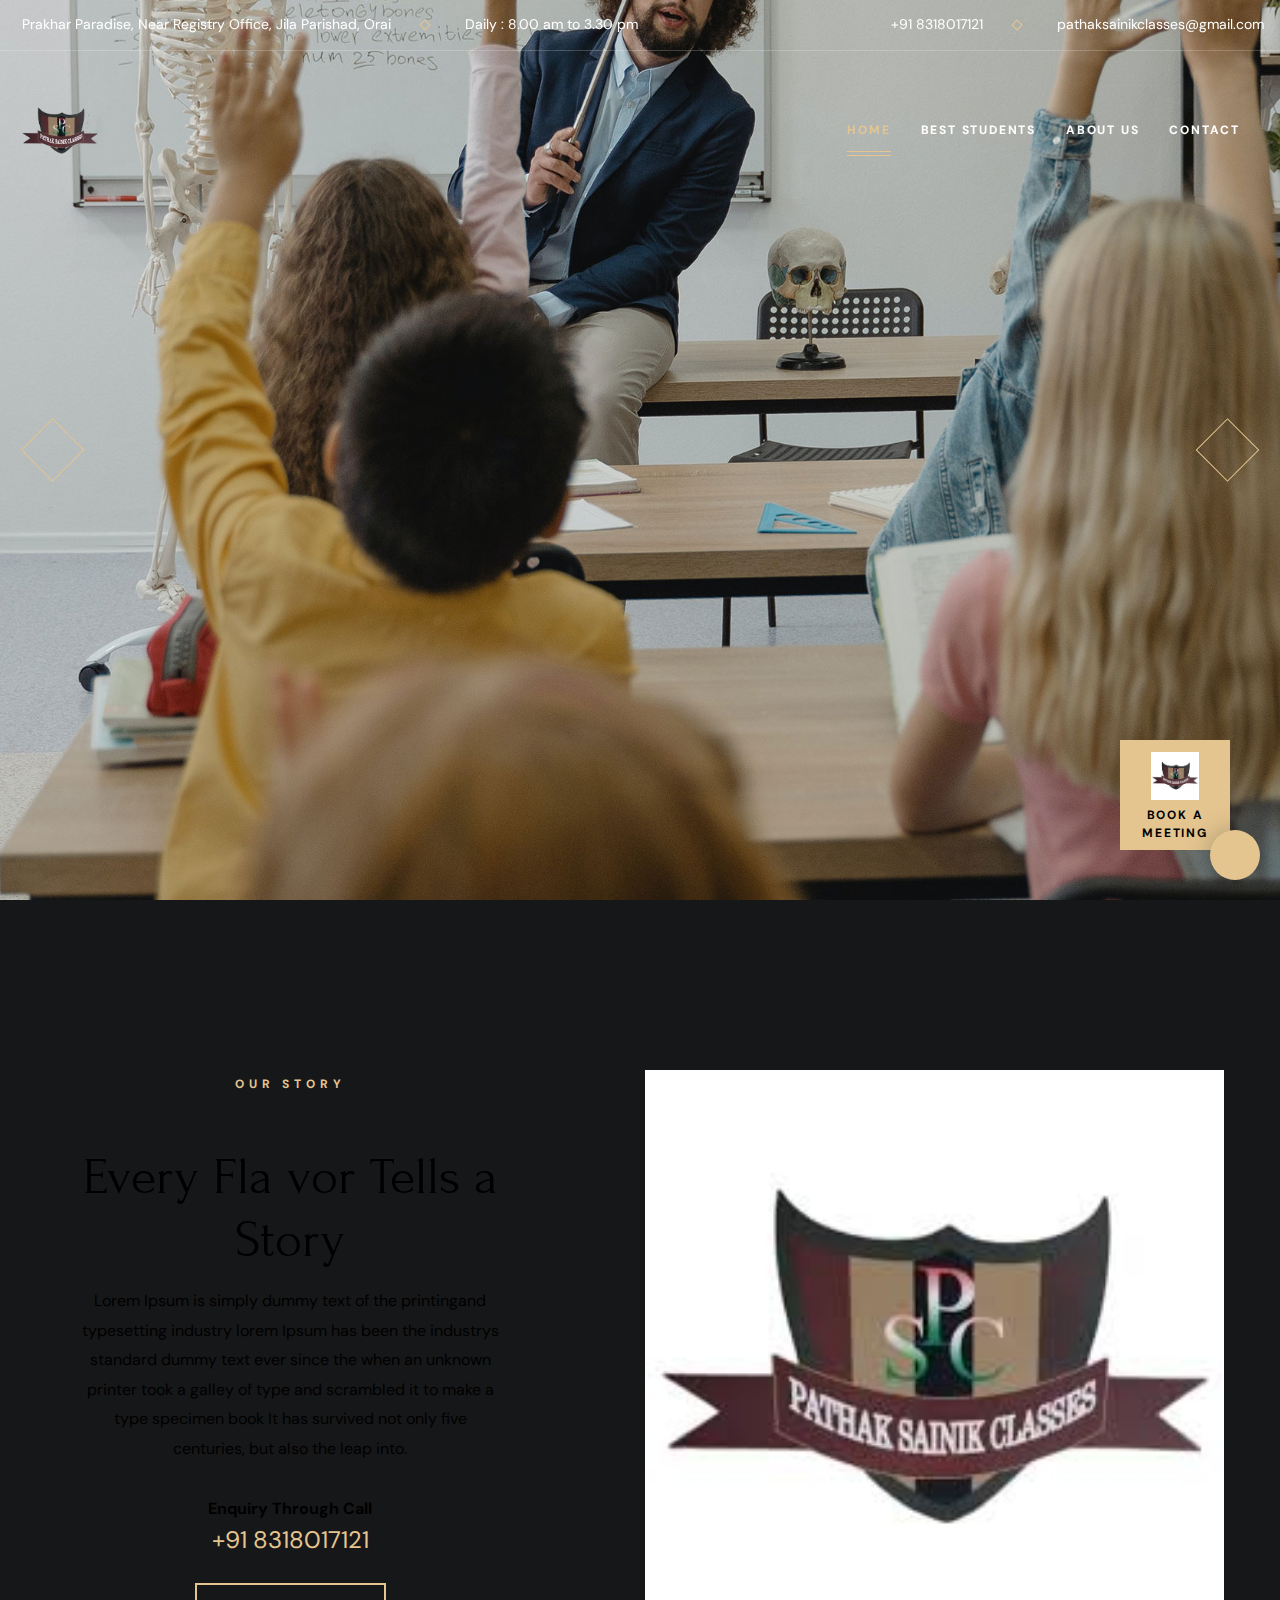
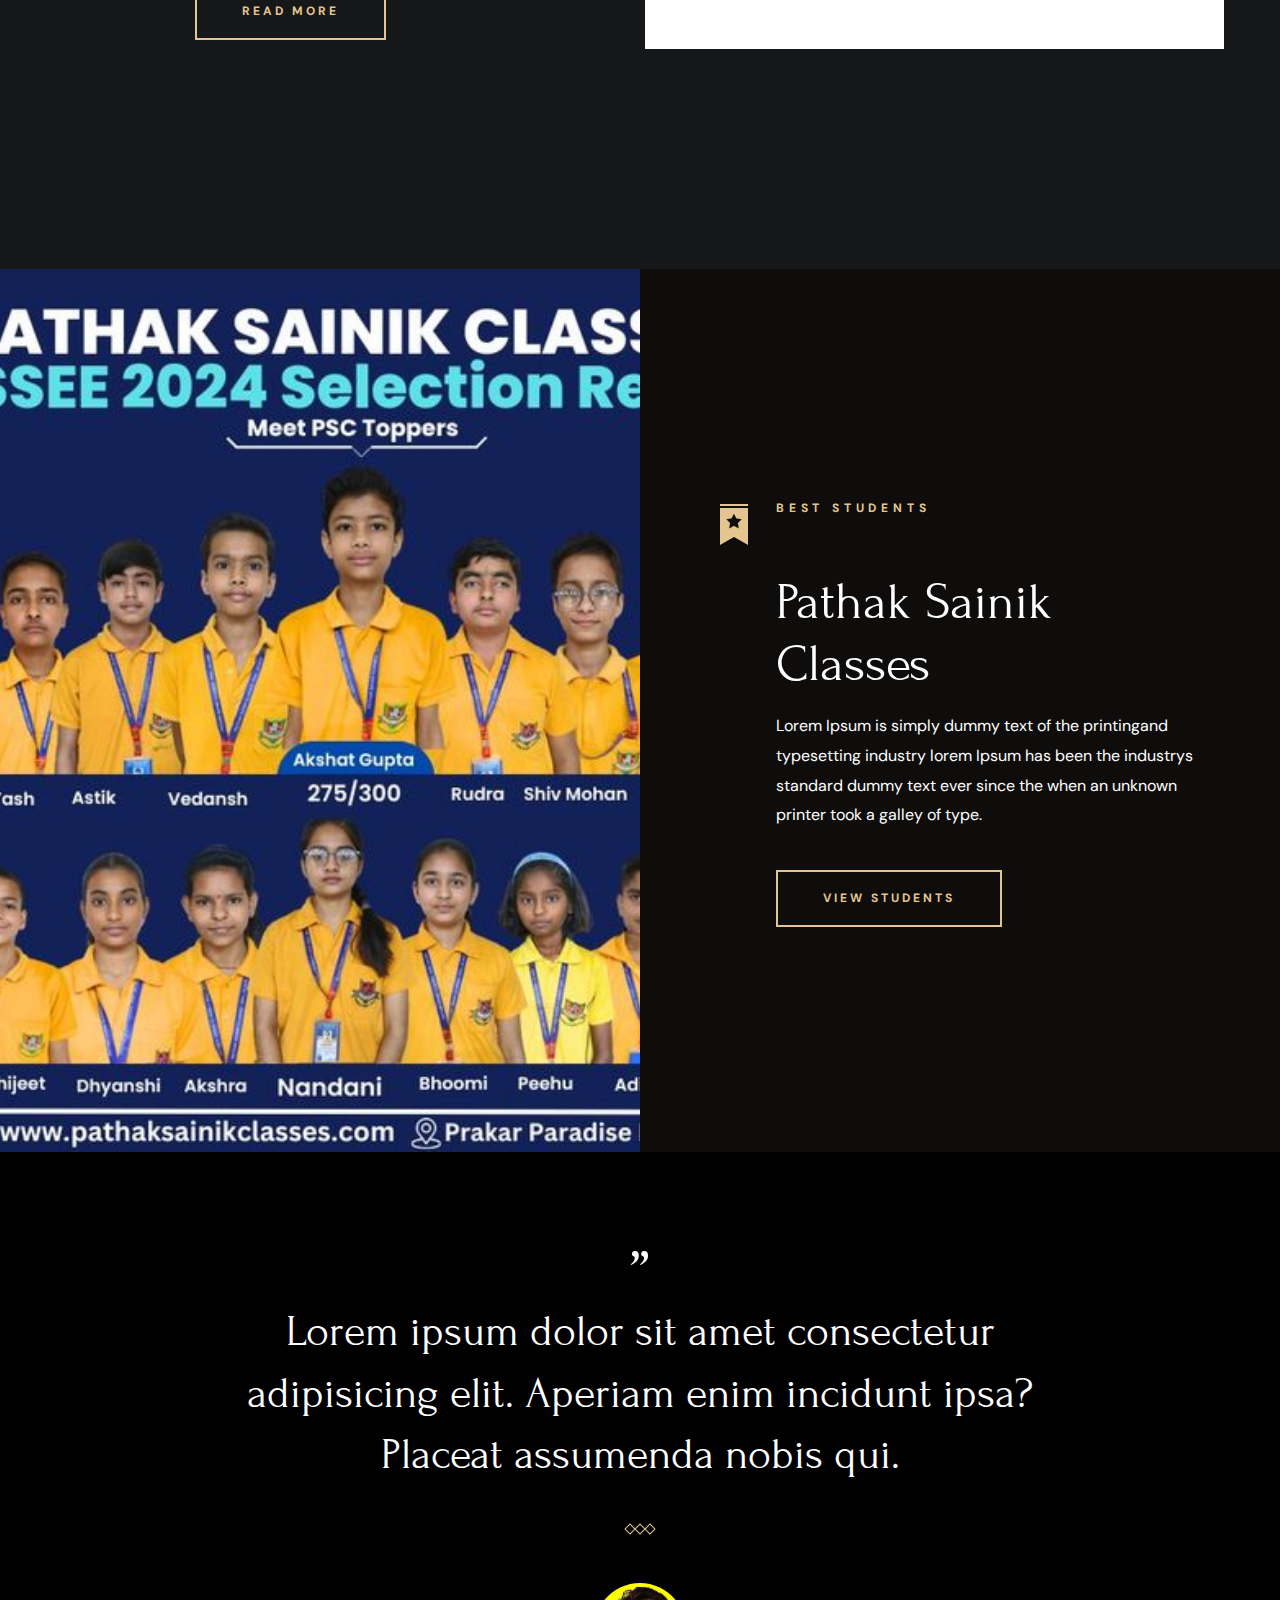
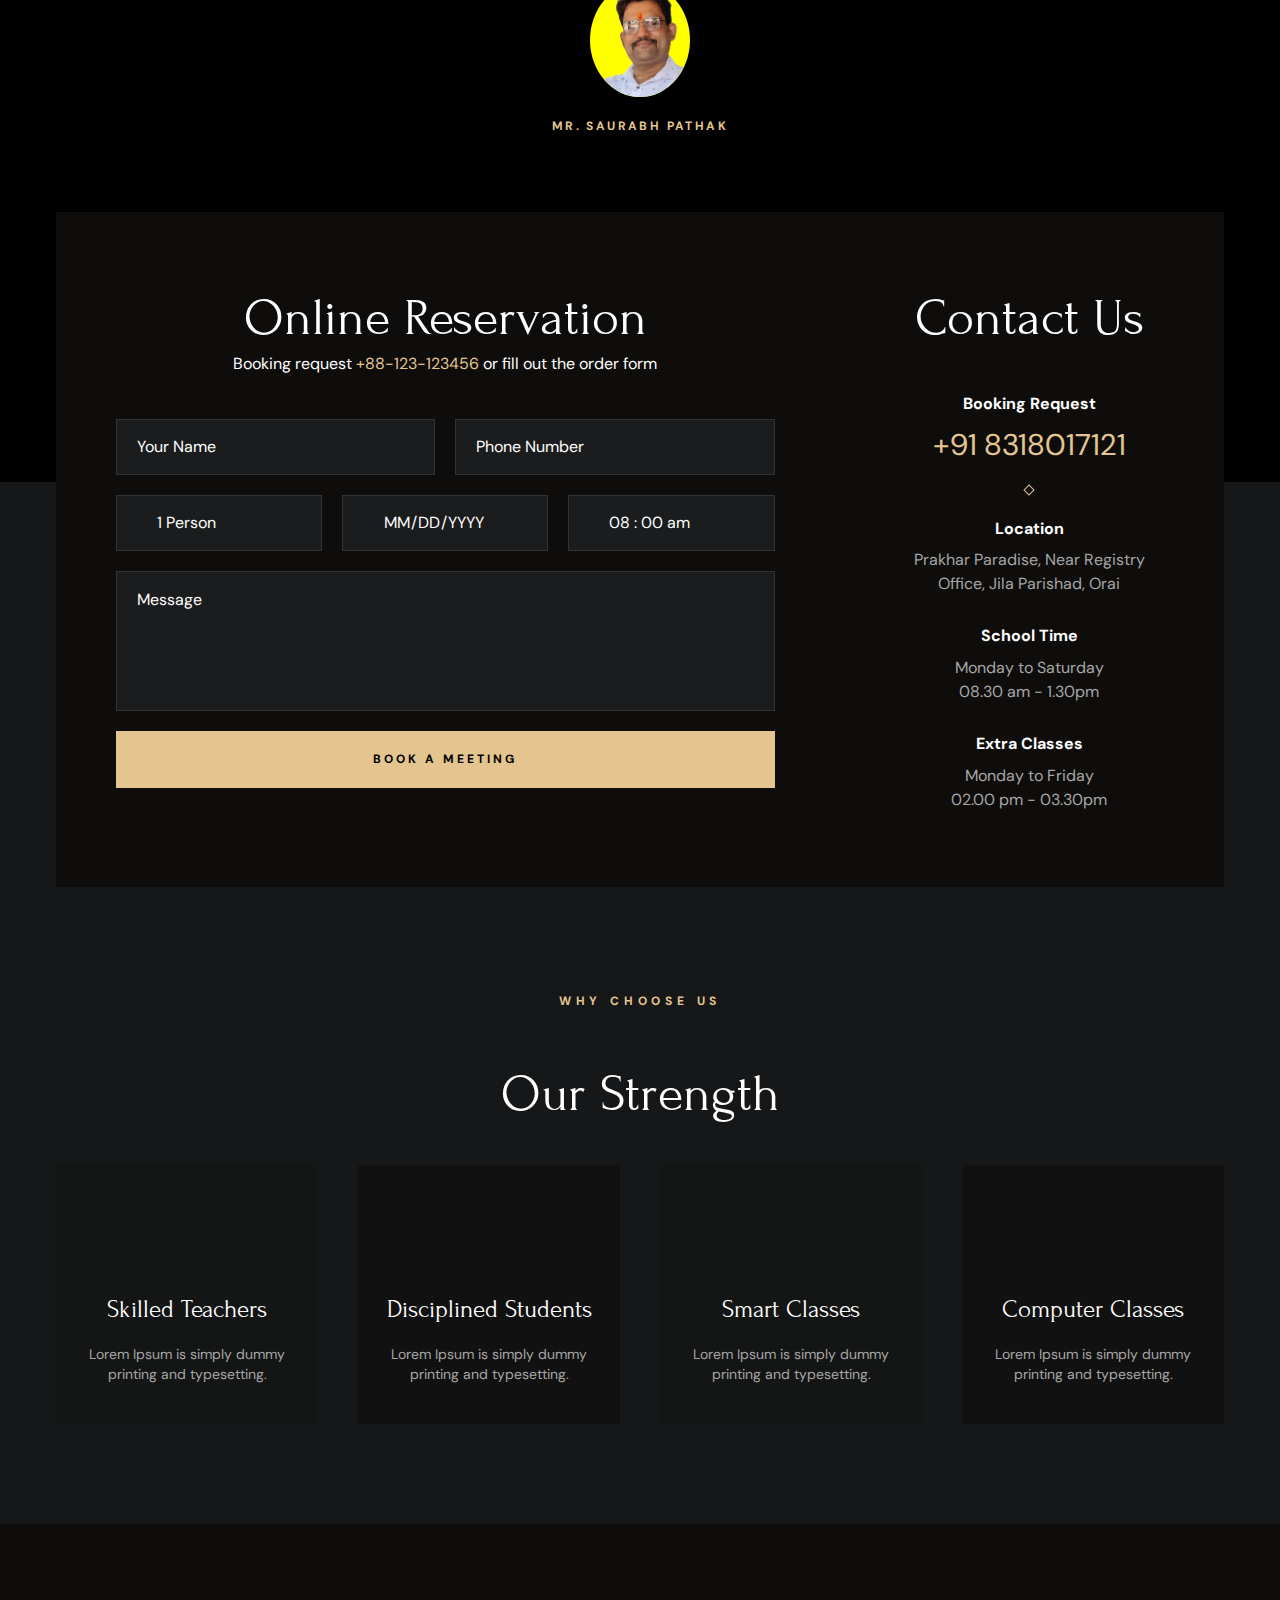
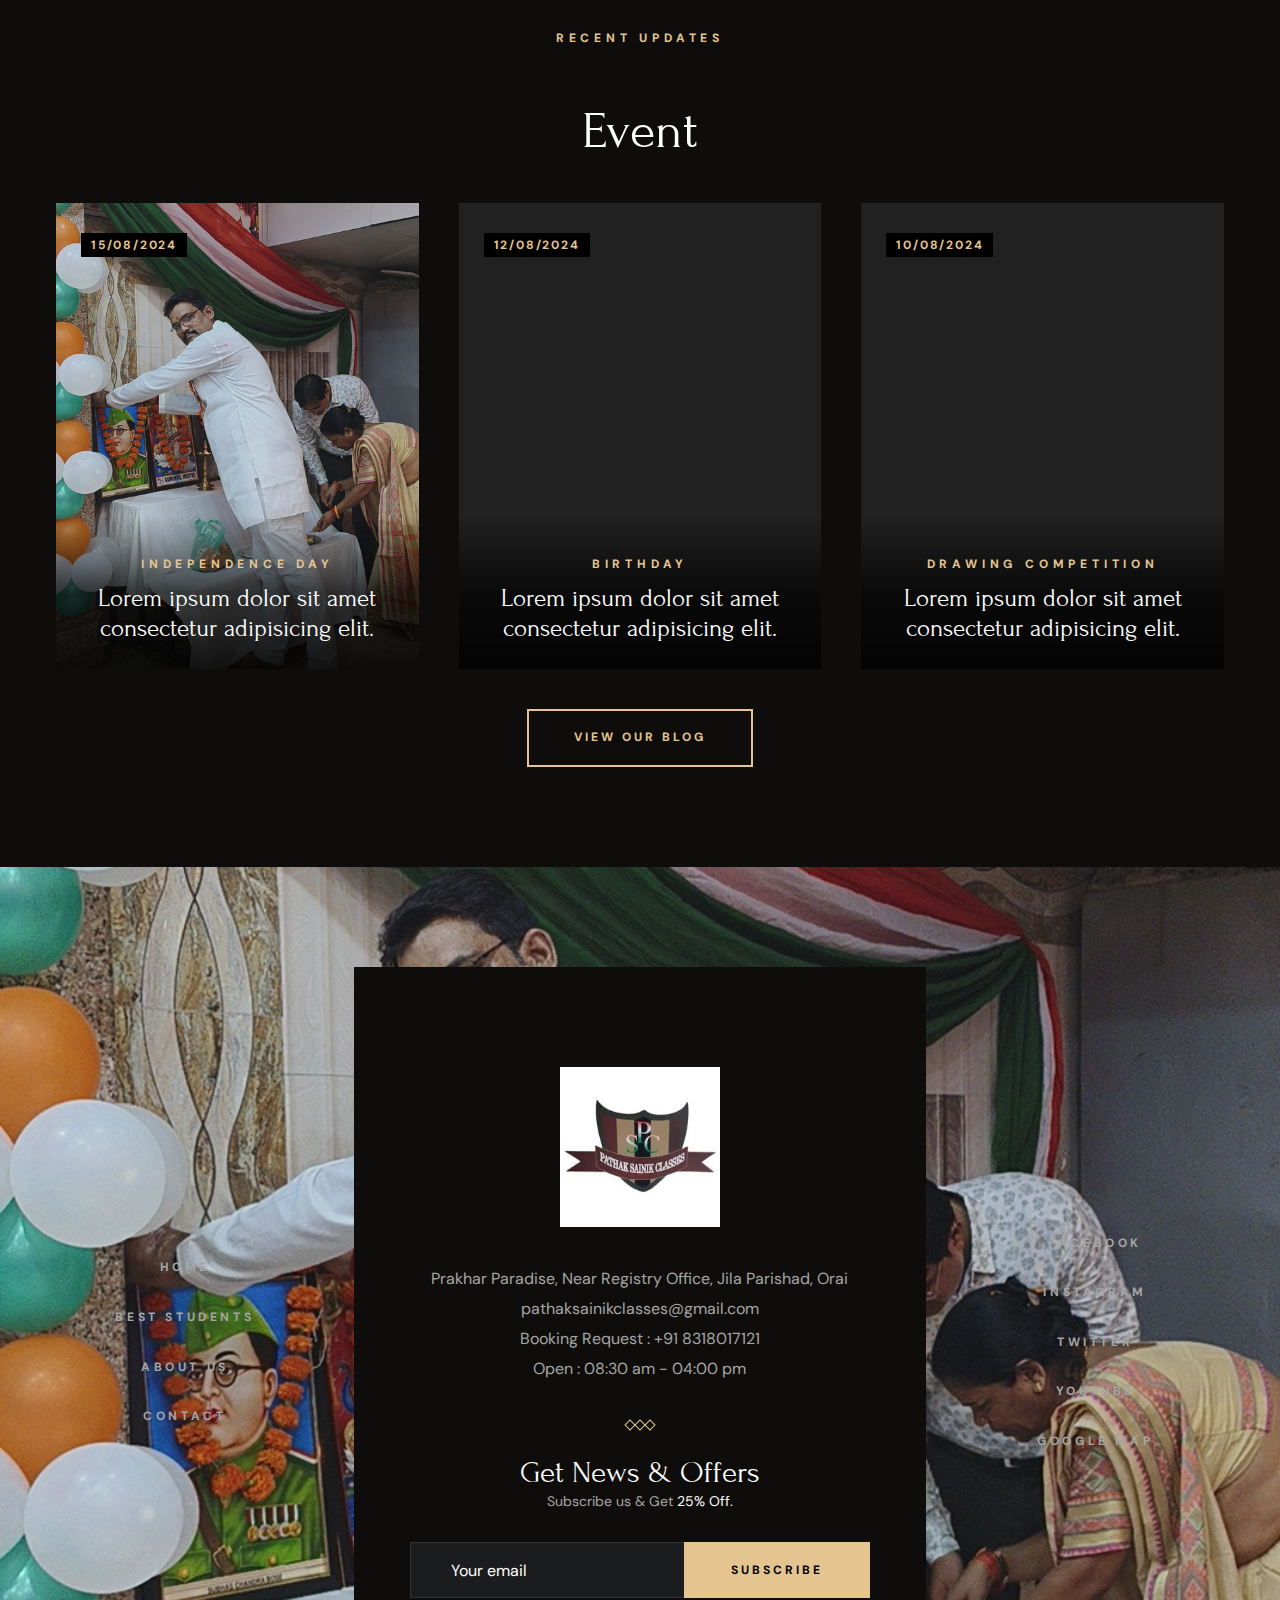
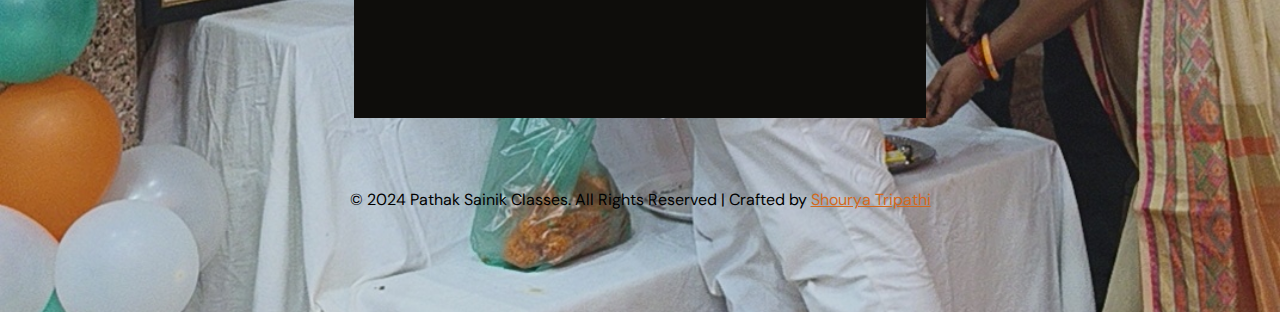
==== index.html @ ebd6d3e3 "change" ====
<!DOCTYPE html>
<html lang="en">

<head>
  <meta charset="UTF-8">
  <meta http-equiv="X-UA-Compatible" content="IE=edge">
  <meta name="viewport" content="width=device-width, initial-scale=1.0">

  <!-- 
    - primary meta tags
  -->
  <title>Pathak Sainik Classes</title>
  <meta name="title" content="Pathak Sinik Classes">
  <meta name="description" content="This is the school website made by Shourya Tripathi">

  <!-- 
    - favicon
  -->
  <link rel="shortcut icon" href="/assets/images/logo.png" type="image/png">

  <!-- 
    - google font link
  -->
  <link rel="preconnect" href="https://fonts.googleapis.com">
  <link rel="preconnect" href="https://fonts.gstatic.com" crossorigin>
  <link href="https://fonts.googleapis.com/css2?family=DM+Sans:wght@400;700&family=Forum&display=swap" rel="stylesheet">

  <!-- 
    - custom css link
  -->
  <link rel="stylesheet" href="style.css">

  <!-- 
    - preload images
  -->
  <link rel="preload" as="image" href="./assets/images/hero-slider-1.jpg">
  <link rel="preload" as="image" href="./assets/images/hero-slider-2.jpg">
  <link rel="preload" as="image" href="./assets/images/hero-slider-3.jpg">

</head>

<body id="top">

  <!-- 
    - #PRELOADER
  -->

  <div class="preload" data-preaload>
    <p class="text"></p>
  </div>





  <!-- 
    - #TOP BAR
  -->

  <div class="topbar">
    <div class="container">

      <address class="topbar-item">
        <div class="icon">
          <ion-icon name="location-outline" aria-hidden="true"></ion-icon>
        </div>

        <span class="span">
          Prakhar Paradise, Near Registry Office, Jila Parishad, Orai
        </span>
      </address>

      <div class="separator"></div>

      <div class="topbar-item item-2">
        <div class="icon">
          <ion-icon name="time-outline" aria-hidden="true"></ion-icon>
        </div>

        <span class="span">Daily : 8.00 am to 3.30 pm</span>
      </div>

      <a href="tel:+11234567890" class="topbar-item link">
        <div class="icon">
          <ion-icon name="call-outline" aria-hidden="true"></ion-icon>
        </div>

        <span class="span">+91 8318017121</span>
      </a>

      <div class="separator"></div>

      <a href="mailto:pathaksainikclasses@gmail.com" class="topbar-item link">
        <div class="icon">
          <ion-icon name="mail-outline" aria-hidden="true"></ion-icon>
        </div>

        <span class="span">pathaksainikclasses@gmail.com</span>
      </a>

    </div>
  </div>





  <!-- 
    - #HEADER
  -->

  <header class="header" data-header>
    <div class="container">

      <a href="#" class="logo">
        <img src="/assets/images/logo.png" width="80" height="70">
      </a>

      <nav class="navbar" data-navbar>

        <button class="close-btn" aria-label="close menu" data-nav-toggler>
          <ion-icon name="close-outline" aria-hidden="true"></ion-icon>
        </button>

        <a href="#" class="logo">
          <img src="./assets/images/logo.svg" width="160" height="50" alt="Grilli - Home">
        </a>

        <ul class="navbar-list">

          <li class="navbar-item">
            <a href="#home" class="navbar-link hover-underline active">
              <div class="separator"></div>

              <span class="span">Home</span>
            </a>
          </li>

          <li class="navbar-item">
            <a href="#menu" class="navbar-link hover-underline">
              <div class="separator"></div>

              <span class="span">Best Students</span>
            </a>
          </li>

          <li class="navbar-item">
            <a href="#about" class="navbar-link hover-underline">
              <div class="separator"></div>

              <span class="span">About Us</span>
            </a>
          </li>



          <li class="navbar-item">
            <a href="#" class="navbar-link hover-underline">
              <div class="separator"></div>

              <span class="span">Contact</span>
            </a>
          </li>

        </ul>

        <div class="text-center">
          <p class="headline-1 navbar-title">Visit Us</p>

          <address class="body-4">
            Prakhar Paradise, Near Registry Office, Jila Parishad, Orai
          </address>

          <p class="body-4 navbar-text">Open: 8.30 am - 3.30pm</p>

          <a href="mailto:booking@grilli.com" class="body-4 sidebar-link">pathaksainikclasses@gmail.com</a>

          <div class="separator"></div>

          <p class="contact-label">Booking Request</p>

          <a href="tel:+88123123456" class="body-1 contact-number hover-underline">
            +91 8318017121
          </a>
        </div>

      </nav>
      <button class="nav-open-btn" aria-label="open menu" data-nav-toggler>
        <span class="line line-1"></span>
        <span class="line line-2"></span>
        <span class="line line-3"></span>
      </button>

      <div class="overlay" data-nav-toggler data-overlay></div>

    </div>
  </header>





  <main>
    <article>

      <!-- 
        - #HERO
      -->

      <section class="hero text-center" aria-label="home" id="home">

        <ul class="hero-slider" data-hero-slider>

          <li class="slider-item active" data-hero-slider-item>

            <div class="slider-bg">
              <img src="./assets/images/hero-slider-1.jpg" width="1880" height="950" alt="" class="img-cover">
            </div>

            <p class="label-2 section-subtitle slider-reveal"></p>

            <h1 class="display-1 hero-title slider-reveal">
              For the love of <br>
              Students
            </h1>

            <p class="body-2 hero-text slider-reveal">

            </p>

            <a href="#" class="btn btn-primary slider-reveal">
              <span class="text text-1">View Our Students</span>

              <span class="text text-2" aria-hidden="true">View Our Students</span>
            </a>

          </li>

          <li class="slider-item" data-hero-slider-item>

            <div class="slider-bg">
              <img src="./assets/images/hero-slider-2.jpg" width="1880" height="950" alt="" class="img-cover">
            </div>

            <p class="label-2 section-subtitle slider-reveal"></p>

            <h1 class="display-1 hero-title slider-reveal">
              Flavors Inspired by <br>
              the Seasons
            </h1>

            <p class="body-2 hero-text slider-reveal">
              Lorem ipsum dolor sit amet consectetur, adipisicing elit. 
            </p>

            <a href="#" class="btn btn-primary slider-reveal">
              <span class="text text-1">View Our Students</span>

              <span class="text text-2" aria-hidden="true">View Our Students</span>
            </a>

          </li>

          <li class="slider-item" data-hero-slider-item>

            <div class="slider-bg">
              <img src="./assets/images/hero-slider-3.png" width="1880" height="950" alt="" class="img-cover">
            </div>

            <p class="label-2 section-subtitle slider-reveal"></p>

            <h1 class="display-1 hero-title slider-reveal">
              Where every flavor <br>
              tells a story
            </h1>

            <p class="body-2 hero-text slider-reveal">
              Lorem ipsum dolor sit amet consectetur, adipisicing elit. 
            </p>

            <a href="#" class="btn btn-primary slider-reveal">
              <span class="text text-1">View Our Students</span>

              <span class="text text-2" aria-hidden="true">View Our Students</span>
            </a>

          </li>

        </ul>

        <button class="slider-btn prev" aria-label="slide to previous" data-prev-btn>
          <ion-icon name="chevron-back"></ion-icon>
        </button>

        <button class="slider-btn next" aria-label="slide to next" data-next-btn>
          <ion-icon name="chevron-forward"></ion-icon>
        </button>

        <a href="#booking" class="hero-btn has-after">
          <img src="./assets/images/logo.jpeg" width="48" height="48" alt="booking icon">

          <span class="label-2 text-center span">Book A Meeting</span>
        </a>

      </section>





      <!-- 
        - #ABOUT
      -->

      <section class="section about text-center" aria-labelledby="about-label" id="about">
        <div class="container">

          <div class="about-content">

            <p class="label-2 section-subtitle" id="about-label">Our Story</p>

            <h2 class="headline-1 section-title" style="color: black;">Every Fla vor Tells a Story</h2>

            <p class="section-text" style="color: black;">
              Lorem Ipsum is simply dummy text of the printingand typesetting industry lorem Ipsum has been the
              industrys standard dummy text ever since the when an unknown printer took a galley of type and scrambled
              it to make a type specimen book It has survived not only five centuries, but also the leap into.
            </p>

            <div class="contact-label" style="color: black;">Enquiry Through Call</div>

            <a href="tel:+804001234567" class="body-1 contact-number hover-underline">+91 8318017121</a>

            <a href="#" class="btn btn-primary">
              <span class="text text-1">Read More</span>

              <span class="text text-2" aria-hidden="true">Read More</span>
            </a>

          </div>

          <figure class="about-banner">

            <img src="./assets/images/logo.jpeg" width="100" height="10" loading="lazy"
              class="w-100" data-parallax-item data-parallax-speed="1">



          </figure>

        </div>
      </section>





      <!-- 
        - #SPECIAL DISH
      -->

      <section class="special-dish text-center" aria-labelledby="dish-label">

        <div class="special-dish-banner">
          <img src="./assets/images/special-dish-baner.jpg" width="940" height="900" loading="lazy" 
            class="img-cover">
        </div>

        <div class="special-dish-content bg-black-10">
          <div class="container">

            <img src="./assets/images/badge-1.png" width="28" height="41" loading="lazy" class="abs-img">

            <p class="section-subtitle label-2">Best Students</p>

            <h2 class="headline-1 section-title">Pathak Sainik Classes</h2>

            <p class="section-text">
              Lorem Ipsum is simply dummy text of the printingand typesetting industry lorem Ipsum has been the
              industrys standard dummy text ever since the when an unknown printer took a galley of type.
            </p>


            <a href="#" class="btn btn-primary">
              <span class="text text-1">View  Students</span>

              <span class="text text-2" aria-hidden="true">View All Menu</span>
            </a>

          </div>
        </div>



      </section>










      <!-- 
        - #TESTIMONIALS
      -->

      <section class="section testi text-center has-bg-image"
        style="background-color: #000;">
        <div class="container">

          <div class="quote" style="color: #fff;">”</div>

          <p class="headline-2 testi-text" style="color: #fff;">
            Lorem ipsum dolor sit amet consectetur adipisicing elit. Aperiam enim incidunt ipsa? Placeat assumenda nobis qui.
          </p>

          <div class="wrapper">
            <div class="separator"></div>
            <div class="separator"></div>
            <div class="separator"></div>
          </div>

          <div class="profile">
            <img src="/assets/images/pathak-sir.png" width="100" height="100" loading="lazy"
              class="img" style="background-color: yellow;">

            <p class="label-2 profile-name">Mr. Saurabh Pathak</p>
          </div>

        </div>
      </section>





      <!-- 
        - #RESERVATION
      -->

      <section class="reservation">
        <div class="container" id="booking">

          <div class="form reservation-form bg-black-10">

            <form action="" class="form-left">

              <h2 class="headline-1 text-center">Online Reservation</h2>

              <p class="form-text text-center">
                Booking request <a href="tel:+88123123456" class="link">+88-123-123456</a>
                or fill out the order form
              </p>

              <div class="input-wrapper">
                <input type="text" name="name" placeholder="Your Name" autocomplete="off" class="input-field">

                <input type="tel" name="phone" placeholder="Phone Number" autocomplete="off" class="input-field">
              </div>

              <div class="input-wrapper">

                <div class="icon-wrapper">
                  <ion-icon name="person-outline" aria-hidden="true"></ion-icon>

                  <select name="person" class="input-field">
                    <option value="1-person">1 Person</option>
                    <option value="2-person">2 Person</option>
                    <option value="3-person">3 Person</option>
                    <option value="4-person">4 Person</option>
                    <option value="5-person">5 Person</option>
                    <option value="6-person">6 Person</option>
                    <option value="7-person">7 Person</option>
                    <option value="7-person">More</option>
                  </select>

                  <ion-icon name="chevron-down" aria-hidden="true"></ion-icon>
                </div>

                <div class="icon-wrapper">
                  <ion-icon name="calendar-clear-outline" aria-hidden="true"></ion-icon>

                  <input type="date" name="reservation-date" class="input-field">

                  <ion-icon name="chevron-down" aria-hidden="true"></ion-icon>
                </div>

                <div class="icon-wrapper">
                  <ion-icon name="time-outline" aria-hidden="true"></ion-icon>

                  <select name="person" class="input-field">
                    <option value="08:00am">08 : 00 am</option>
                    <option value="09:00am">09 : 00 am</option>
                    <option value="010:00am">10 : 00 am</option>
                    <option value="011:00am">11 : 00 am</option>
                    <option value="012:00am">12 : 00 am</option>
                    <option value="01:00pm">01 : 00 pm</option>
                    <option value="02:00pm">02 : 00 pm</option>
                    <option value="03:00pm">03 : 00 pm</option>
                    <option value="04:00pm">04 : 00 pm</option>
                    <option value="05:00pm">05 : 00 pm</option>
                    <option value="06:00pm">06 : 00 pm</option>
                    <option value="07:00pm">07 : 00 pm</option>
                    <option value="08:00pm">08 : 00 pm</option>
                    <option value="09:00pm">09 : 00 pm</option>
                    <option value="10:00pm">10 : 00 pm</option>
                  </select>

                  <ion-icon name="chevron-down" aria-hidden="true"></ion-icon>
                </div>

              </div>

              <textarea name="message" placeholder="Message" autocomplete="off" class="input-field"></textarea>

              <button type="submit" class="btn btn-secondary">
                <span class="text text-1">Book A Meeting</span>

                <span class="text text-2" aria-hidden="true">Book A Meeting</span>
              </button>

            </form>

            <div class="form-right text-center" style="background-image: url('./assets/images/form-pattern.png')">

              <h2 class="headline-1 text-center">Contact Us</h2>

              <p class="contact-label">Booking Request</p>

              <a href="tel:+91 8318017121" class="body-1 contact-number hover-underline">+91 8318017121</a>

              <div class="separator"></div>

              <p class="contact-label">Location</p>

              <address class="body-4">
                Prakhar Paradise, Near Registry Office, Jila Parishad, Orai
              </address>

              <p class="contact-label">School Time</p>

              <p class="body-4">
                Monday to Saturday <br>
                08.30 am - 1.30pm
              </p>

              <p class="contact-label">Extra Classes</p>

              <p class="body-4">
                Monday to Friday <br>
                02.00 pm - 03.30pm
              </p>

            </div>

          </div>

        </div>
      </section>





      <!-- 
        - #FEATURES
      -->

      <section class="section features text-center" aria-label="features">
        <div class="container">

          <p class="section-subtitle label-2">Why Choose Us</p>

          <h2 class="headline-1 section-title">Our Strength</h2>

          <ul class="grid-list">

            <li class="feature-item">
              <div class="feature-card">

                <div class="card-icon">
                  <img src="./assets/images/Teacher-icon.png" width="100" height="80" loading="lazy" alt="icon">
                </div>

                <h3 class="title-2 card-title">Skilled Teachers</h3>

                <p class="label-1 card-text">Lorem Ipsum is simply dummy printing and typesetting.</p>

              </div>
            </li>

            <li class="feature-item">
              <div class="feature-card">

                <div class="card-icon">
                  <img src="./assets/images/student-icon.jpg" width="100" height="80" loading="lazy" alt="icon">
                </div>

                <h3 class="title-2 card-title">Disciplined Students</h3>

                <p class="label-1 card-text">Lorem Ipsum is simply dummy printing and typesetting.</p>

              </div>
            </li>

            <li class="feature-item">
              <div class="feature-card">

                <div class="card-icon">
                  <img src="./assets/images/classroom-icon.jpg" width="100" height="80" loading="lazy" alt="icon">
                </div>

                <h3 class="title-2 card-title">Smart Classes</h3>

                <p class="label-1 card-text">Lorem Ipsum is simply dummy printing and typesetting.</p>

              </div>
            </li>

            <li class="feature-item">
              <div class="feature-card">

                <div class="card-icon">
                  <img src="./assets/images/computer-icon.jpg" width="100" height="80" loading="lazy" alt="icon">
                </div>

                <h3 class="title-2 card-title">Computer Classes</h3>

                <p class="label-1 card-text">Lorem Ipsum is simply dummy printing and typesetting.</p>

              </div>
            </li>

          </ul>

        </div>
      </section>





      <!-- 
        - #EVENT
      -->

      <section class="section event bg-black-10" aria-label="event">
        <div class="container">

          <p class="section-subtitle label-2 text-center">Recent Updates</p>

          <h2 class="section-title headline-1 text-center">Event</h2>

          <ul class="grid-list">

            <li>
              <div class="event-card has-before hover:shine">

                <div class="card-banner img-holder" style="--width: 350; --height: 450;">
                  <img src="./assets/images/independence day.jpg" width="350" height="450" loading="lazy" class="img-cover">

                  <time class="publish-date label-2" datetime="2022-09-15">15/08/2024</time>
                </div>

                <div class="card-content">
                  <p class="card-subtitle label-2 text-center">Independence Day</p>

                  <h3 class="card-title title-2 text-center">
                    Lorem ipsum dolor sit amet consectetur adipisicing elit.
                  </h3>
                </div>

              </div>
            </li>


            <li>
              <div class="event-card has-before hover:shine">

                <div class="card-banner img-holder" style="--width: 350; --height: 450;">
                  <img src="./assets/images/birthday.jpg" width="350" height="450" loading="lazy" class="img-cover">

                  <time class="publish-date label-2" datetime="2022-09-15">12/08/2024</time>
                </div>

                <div class="card-content">
                  <p class="card-subtitle label-2 text-center">Birthday</p>

                  <h3 class="card-title title-2 text-center">
                    Lorem ipsum dolor sit amet consectetur adipisicing elit.
                  </h3>
                </div>

              </div>
            </li>

            <li>
              <div class="event-card has-before hover:shine">

                <div class="card-banner img-holder" style="--width: 350; --height: 450;">
                  <img src="./assets/images/drawing.jpg" width="350" height="450" loading="lazy" class="img-cover">

                  <time class="publish-date label-2" datetime="2022-09-15">10/08/2024</time>
                </div>

                <div class="card-content">
                  <p class="card-subtitle label-2 text-center"> Drawing Competition</p>

                  <h3 class="card-title title-2 text-center">
                    Lorem ipsum dolor sit amet consectetur adipisicing elit.
                  </h3>
                </div>

              </div>
            </li>
          </ul>

          <a href="#" class="btn btn-primary">
            <span class="text text-1">View Our Blog</span>

            <span class="text text-2" aria-hidden="true">View Our Blog</span>
          </a>

        </div>
      </section>

    </article>
  </main>





  <!-- 
    - #FOOTER
  -->

  <footer class="footer section has-bg-image text-center"
    style="background-image: url('./assets/images/independence\ day.jpg')">
    <div class="container">

      <div class="footer-top grid-list">

        <div class="footer-brand has-before has-after">

          <a href="#" class="logo">
            <img src="./assets/images/logo.jpeg" width="160" height="50" loading="lazy">
          </a>

          <address class="body-4">
            Prakhar Paradise, Near Registry Office, Jila Parishad, Orai
          </address>

          <a href="pathaksainikclasses@gmail.com" class="body-4 contact-link">pathaksainikclasses@gmail.com</a>

          <a href="tel:+91 8318017121" class="body-4 contact-link">Booking Request : +91 8318017121</a>

          <p class="body-4">
            Open : 08:30 am - 04:00 pm
          </p>

          <div class="wrapper">
            <div class="separator"></div>
            <div class="separator"></div>
            <div class="separator"></div>
          </div>

          <p class="title-1">Get News & Offers</p>

          <p class="label-1">
            Subscribe us & Get <span class="span">25% Off.</span>
          </p>

          <form action="" class="input-wrapper">
            <div class="icon-wrapper">
              <ion-icon name="mail-outline" aria-hidden="true"></ion-icon>

              <input type="email" name="email_address" placeholder="Your email" autocomplete="off" class="input-field">
            </div>

            <button type="submit" class="btn btn-secondary">
              <span class="text text-1">Subscribe</span>

              <span class="text text-2" aria-hidden="true">Subscribe</span>
            </button>
          </form>

        </div>

        <ul class="footer-list">

          <li>
            <a href="#" class="label-2 footer-link hover-underline">Home</a>
          </li>

          <li>
            <a href="#" class="label-2 footer-link hover-underline">Best Students</a>
          </li>

          <li>
            <a href="#" class="label-2 footer-link hover-underline">About Us</a>
          </li>



          <li>
            <a href="#" class="label-2 footer-link hover-underline" >Contact</a>
          </li>

        </ul>

        <ul class="footer-list">

          <li>
            <a href="#" class="label-2 footer-link hover-underline">Facebook</a>
          </li>

          <li>
            <a href="#" class="label-2 footer-link hover-underline">Instagram</a>
          </li>

          <li>
            <a href="#" class="label-2 footer-link hover-underline">Twitter</a>
          </li>

          <li>
            <a href="#" class="label-2 footer-link hover-underline">Youtube</a>
          </li>

          <li>
            <a href="#" class="label-2 footer-link hover-underline">Google Map</a>
          </li>

        </ul>

      </div>

      <div class="footer-bottom">

        <p class="copyright" style="color: black;">
          &copy; 2024 Pathak Sainik Classes. All Rights Reserved | Crafted by <a href="https://github.com/shouryatripathi3010"
            target="_blank" class="link" style="color: chocolate;">Shourya Tripathi</a>
        </p>

      </div>

    </div>
  </footer>





  <!-- 
    - #BACK TO TOP
  -->

  <a href="#top" class="back-top-btn active" aria-label="back to top" data-back-top-btn>
    <ion-icon name="chevron-up" aria-hidden="true"></ion-icon>
  </a>




  <!-- 
    - custom js link
  -->
  <script src="script.js"></script>

  <!-- 
    - ionicon link
  -->
  <script type="module" src="https://unpkg.com/ionicons@5.5.2/dist/ionicons/ionicons.esm.js"></script>
  <script nomodule src="https://unpkg.com/ionicons@5.5.2/dist/ionicons/ionicons.js"></script>

</body>

</html>
---- style.css ----
/*-----------------------------------*\
  #style.css
\*-----------------------------------*/

/**
 * copyright 2024 Shourya Tripathi
 */





/*-----------------------------------*\
  #CUSTOM PROPERTY
\*-----------------------------------*/

:root {

  /**
   * COLORS
   */

  --gold-crayola: hsl(38, 61%, 73%);
  --quick-silver: hsla(0, 0%, 65%, 1);
  --davys-grey: hsla(30, 3%, 34%, 1);
  --smoky-black-1: hsla(40, 12%, 5%, 1);
  --smoky-black-2: hsla(30, 8%, 5%, 1);
  --smoky-black-3: hsla(0, 3%, 7%, 1);
  --eerie-black-1: hsla(210, 4%, 9%, 1);
  --eerie-black-2: hsla(210, 4%, 11%, 1);
  --eerie-black-3: hsla(180, 2%, 8%, 1);
  --eerie-black-4: hsla(0, 0%, 13%, 1);
  --white: hsla(0, 0%, 100%, 1);
  --white-alpha-20: hsla(0, 0%, 100%, 0.2);
  --white-alpha-10: hsla(0, 0%, 100%, 0.1);
  --black: hsla(0, 0%, 0%, 1);
  --black-alpha-80: hsla(0, 0%, 0%, 0.8);
  --black-alpha-15: hsla(0, 0%, 0%, 0.15);

  /**
   * GRADIENT COLOR
   */

  --loading-text-gradient: linear-gradient(90deg, transparent 0% 16.66%, var(--smoky-black-3) 33.33% 50%,  transparent 66.66% 75%);
  --gradient-1: linear-gradient(to top,hsla(0, 0%, 0%, 0.9),hsla(0, 0%, 0%, 0.7),transparent);

  /**
   * TYPOGRAPHY
   */

  /* font-family */
  --fontFamily-forum: 'Forum', cursive;
  --fontFamily-dm_sans: 'DM Sans', sans-serif;

  /* font-size */
  --fontSize-display-1: calc(1.3rem + 6.7vw);
  --fontSize-headline-1: calc(2rem + 2.5vw);
  --fontSize-headline-2: calc(1.3rem + 2.4vw);
  --fontSize-title-1: calc(1.6rem + 1.2vw);
  --fontSize-title-2: 2.2rem;
  --fontSize-title-3: 2.1rem;
  --fontSize-title-4: calc(1.6rem + 1.2vw);
  --fontSize-body-1: 2.4rem;
  --fontSize-body-2: 1.6rem;
  --fontSize-body-3: 1.8rem;
  --fontSize-body-4: 1.6rem;
  --fontSize-label-1: 1.4rem;
  --fontSize-label-2: 1.2rem;

  /* font-weight */
  --weight-regular: 400;
  --weight-bold: 700;

  /* line-height */
  --lineHeight-1: 1em;
  --lineHeight-2: 1.2em;
  --lineHeight-3: 1.5em;
  --lineHeight-4: 1.6em;
  --lineHeight-5: 1.85em;
  --lineHeight-6: 1.4em;

  /* letter-spacing */
  --letterSpacing-1: 0.15em;
  --letterSpacing-2: 0.4em;
  --letterSpacing-3: 0.2em;
  --letterSpacing-4: 0.3em;
  --letterSpacing-5: 3px;

  /**
   * SPACING
   */

  --section-space: 70px;

  /**
   * SHADOW
   */

  --shadow-1: 0px 0px 25px 0px hsla(0, 0%, 0%, 0.25);

  /**
   * BORDER RADIUS
   */

  --radius-24: 24px;
  --radius-circle: 50%;

  /**
   * TRANSITION
   */

  --transition-1: 250ms ease;
  --transition-2: 500ms ease;
  --transition-3: 1000ms ease;

}





/*-----------------------------------*\
  #RESET
\*-----------------------------------*/

*,
*::before,
*::after {
  margin: 0;
  padding: 0;
  box-sizing: border-box;
}

li { list-style: none; }

a,
img,
data,
span,
input,
button,
select,
ion-icon,
textarea { display: block; }

a {
  color: inherit;
  text-decoration: none;
}

img { height: auto; }

input,
button,
select,
textarea {
  background: none;
  border: none;
  font: inherit;
}

input,
select,
textarea {
  width: 100%;
  outline: none;
}

button { cursor: pointer; }

address { font-style: normal; }

html {
  font-size: 10px;
  scroll-behavior: smooth;
}

body {
  background-color: var(--eerie-black-1);
  color: var(--white);
  font-family: var(--fontFamily-dm_sans);
  font-size: var(--fontSize-body-4);
  font-weight: var(--weight-regular);
  line-height: var(--lineHeight-5);
  overflow: hidden;
  height: 300vh;
}

body.loaded { overflow: overlay; }

body.nav-active { overflow: hidden; }

::-webkit-scrollbar { width: 5px; }

::-webkit-scrollbar-track { background-color: transparent; }

::-webkit-scrollbar-thumb { background-color: var(--gold-crayola); }





/*-----------------------------------*\
  #TYPOGRAPHY
\*-----------------------------------*/

.display-1,
.headline-1,
.headline-2,
.title-1,
.title-2,
.title-3,
.title-4 {
  color: var(--white);
  font-family: var(--fontFamily-forum);
  font-weight: var(--weight-regular);
  line-height: var(--lineHeight-2);
}

.display-1 {
  font-size: var(--fontSize-display-1);
  line-height: var(--lineHeight-1);
}

.headline-1 { font-size: var(--fontSize-headline-1); }

.headline-2 {
  font-size: var(--fontSize-headline-2);
  line-height: var(--lineHeight-6);
}

.title-1 { font-size: var(--fontSize-title-1); }

.title-2 { font-size: var(--fontSize-title-2); }

.title-3 { font-size: var(--fontSize-title-3); }

.title-4 { font-size: var(--fontSize-title-4); }

.body-1 {
  font-size: var(--fontSize-body-1);
  line-height: var(--lineHeight-6);
}

.body-2 {
  font-size: var(--fontSize-body-2);
  line-height: var(--lineHeight-4);
}

.body-3 { font-size: var(--fontSize-body-3); }

.body-4 { font-size: var(--fontSize-body-4); }

.label-1 { font-size: var(--fontSize-label-1); }

.label-2 { font-size: var(--fontSize-label-2); }





/*-----------------------------------*\
  #REUSED STYLE
\*-----------------------------------*/

.label-2 {
  color: rgb(0, 255, 195);
}

.container { padding-inline: 16px; }

.separator {
  width: 8px;
  height: 8px;
  border: 1px solid var(--gold-crayola);
  transform: rotate(45deg);
}

.contact-label { font-weight: var(--weight-bold); }

.contact-number {
  color: var(--gold-crayola);
  max-width: max-content;
  margin-inline: auto;
}

.hover-underline {
  position: relative;
  max-width: max-content;
}

.hover-underline::after {
  content: "";
  position: absolute;
  left: 0;
  bottom: 0;
  width: 100%;
  height: 5px;
  border-block: 1px solid var(--gold-crayola);
  transform: scaleX(0.2);
  opacity: 0;
  transition: var(--transition-2);
}

.hover-underline:is(:hover, :focus-visible)::after {
  transform: scaleX(1);
  opacity: 1;
}

.contact-number::after { bottom: -5px; }

.text-center { text-align: center; }

.img-cover {
  width: 100%;
  height: 100%;
  object-fit: cover;
}

.section-subtitle {
  position: relative;
  color: var(--gold-crayola);
  font-weight: var(--weight-bold);
  text-transform: uppercase;
  letter-spacing: var(--letterSpacing-2);
  margin-block-end: 12px;
}

.section-subtitle::after {
  content: url('../images/separator.svg');
  display: block;
  width: 100px;
  margin-inline: auto;
  margin-block-start: 5px;
}


.btn {
  position: relative;
  color: var(--gold-crayola);
  font-size: var(--fontSize-label-2);
  font-weight: var(--weight-bold);
  text-transform: uppercase;
  letter-spacing: var(--letterSpacing-5);
  max-width: max-content;
  border: 2px solid var(--gold-crayola);
  padding: 12px 45px;
  overflow: hidden;
  z-index: 1;
}

.btn::before {
  content: "";
  position: absolute;
  bottom: 100%;
  left: 50%;
  transform: translateX(-50%);
  width: 200%;
  height: 200%;
  border-radius: var(--radius-circle);
  background-color: var(--gold-crayola);
  transition: var(--transition-2);
  z-index: -1;
}

.btn .text { transition: var(--transition-1); }

.btn .text-2 {
  position: absolute;
  top: 100%;
  left: 50%;
  transform: translateX(-50%);
  min-width: max-content;
  color: var(--smoky-black-1);
}

.btn:is(:hover, :focus-visible)::before { bottom: -50%; }

.btn:is(:hover, :focus-visible) .text-1 { transform: translateY(-40px); }

.btn:is(:hover, :focus-visible) .text-2 {
  top: 50%;
  transform: translate(-50%, -50%);
}

.btn-secondary {
  background-color: var(--gold-crayola);
  color: var(--black);
}

.btn-secondary::before { background-color: var(--smoky-black-1); }

.btn-secondary .text-2 { color: var(--white); }

.has-before,
.has-after {
  position: relative;
  z-index: 1;
}

.has-before::before,
.has-after::after {
  content: "";
  position: absolute;
}

.section {
  position: relative;
  padding-block: var(--section-space);
  overflow: hidden;
  z-index: 1;
}

.bg-black-10 { background-color: var(--smoky-black-2); }

.grid-list {
  display: grid;
  gap: 40px;
}

.hover\:shine { position: relative; }

.hover\:shine::after {
  content: "";
  position: absolute;
  top: 0;
  left: 0;
  width: 50%;
  height: 100%;
  background-image: linear-gradient(to right, transparent 0%, #fff6 100%);
  transform: skewX(-0.08turn) translateX(-180%);
}

.hover\:shine:is(:hover, :focus-within)::after {
  transform: skewX(-0.08turn) translateX(275%);
  transition: var(--transition-3);
}

.img-holder {
  aspect-ratio: var(--width) / var(--height);
  overflow: hidden;
  background-color: var(--eerie-black-4);
}

.btn-text {
  color: var(--gold-crayola);
  padding-block-end: 4px;
  margin-inline: auto;
  text-transform: uppercase;
  letter-spacing: var(--letterSpacing-3);
  font-weight: var(--weight-bold);
  transition: var(--transition-1);
}

.btn-text:is(:hover, :focus-visible) { color: var(--white); }

.shape {
  display: none;
  position: absolute;
  max-width: max-content;
  z-index: -1;
}

.w-100 { width: 100%; }

.move-anim { animation: move 5s linear infinite; }

@keyframes move {
  0%,
  100% { transform: translateY(0); }

  50% { transform: translateY(30px); }
}

.has-bg-image {
  background-repeat: no-repeat;
  background-size: cover;
  background-position: center;
}

.input-field {
  background-color: var(--eerie-black-2);
  color: var(--white);
  height: 56px;
  padding: 10px 20px;
  border: 1px solid var(--white-alpha-10);
  margin-block-end: 20px;
  outline: none;
  transition: border-color var(--transition-2);
}

.input-field::placeholder { color: inherit; }

.input-field:focus { border-color: var(--gold-crayola); }

.icon-wrapper {
  position: relative;
  margin-block-end: 20px;
}

.icon-wrapper .input-field {
  margin-block-end: 0;
  padding-inline-start: 40px;
  appearance: none;
  cursor: pointer;
}

.icon-wrapper ion-icon {
  position: absolute;
  top: 50%;
  transform: translateY(-50%);
  font-size: 1.4rem;
  --ionicon-stroke-width: 50px;
  pointer-events: none;
}

.icon-wrapper ion-icon:first-child { left: 15px; }

.icon-wrapper ion-icon:last-child { right: 10px; }







/*-----------------------------------*\
  #TOPBAR
\*-----------------------------------*/

.topbar { display: none;}





/*-----------------------------------*\
  #HEADER
\*-----------------------------------*/

.header .btn { display: none; }

.header {
  position: fixed;
  top: 0;
  left: 0;
  width: 100%;
  background-color: transparent;
  padding-block: 40px;
  z-index: 4;
  border-block-end: 1px solid transparent;
  transition: var(--transition-1);
}

.header.active {
  padding-block: 20px;
  background-color: var(--eerie-black-4);
  border-color: var(--black-alpha-15);
}

.header.hide {
  transform: translateY(-100%);
  transition-delay: 250ms;
}

.header .container {
  padding-inline: 20px;
  display: flex;
  justify-content: space-between;
  align-items: center;
  gap: 8px;
}

.nav-open-btn {
  padding: 12px;
  padding-inline-end: 0;
}

.nav-open-btn .line {
  width: 30px;
  height: 2px;
  background-color: var(--white);
  margin-block: 4px;
  transform-origin: left;
  animation: menuBtn 400ms ease-in-out alternate infinite;
}

@keyframes menuBtn {
  0% { transform: scaleX(1); }
  100% { transform: scaleX(0.5); }
}

.nav-open-btn .line-2 { animation-delay: 150ms; }

.nav-open-btn .line-3 { animation-delay: 300ms; }

.navbar {
  position: fixed;
  background-color: var(--smoky-black-1);
  top: 0;
  left: -360px;
  bottom: 0;
  max-width: 360px;
  width: 100%;
  padding-inline: 30px;
  padding-block-end: 50px;
  overflow-y: auto;
  visibility: hidden;
  z-index: 2;
  transition: var(--transition-2);
}

.navbar.active {
  visibility: visible;
  transform: translateX(360px);
}

.navbar .close-btn {
  color: var(--white);
  border: 1px solid currentColor;
  padding: 4px;
  border-radius: var(--radius-circle);
  margin-inline-start: auto;
  margin-block: 30px 20px;
}

.navbar .close-btn ion-icon { --ionicon-stroke-width: 40px; }

.navbar .close-btn:is(:hover, :focus-visible) { color: var(--gold-crayola); }

.navbar .logo {
  max-width: max-content;
  margin-inline: auto;
  margin-block-end: 60px;
}

.navbar-list {
  border-block-end: 1px solid var(--white-alpha-20);
  margin-block-end: 100px;
}

.navbar-item { border-block-start: 1px solid var(--white-alpha-20); }

.navbar-link {
  position: relative;
  font-size: var(--fontSize-label-2);
  text-transform: uppercase;
  padding-block: 10px;
  max-width: unset;
}

.navbar-link::after { display: none; }

.navbar-link .span { transition: var(--transition-1); }

.navbar-link:is(:hover, :focus-visible, .active) .span {
  color: var(--gold-crayola);
  transform: translateX(20px);
}

.navbar-link .separator {
  position: absolute;
  top: 50%;
  left: 0;
  transform: translateY(-50%) rotate(45deg);
  opacity: 0;
  transition: var(--transition-1);
}

.navbar-link:is(:hover, :focus-visible, .active) .separator { opacity: 1; }

.navbar-title { margin-block-end: 15px; }

.navbar-text { margin-block: 10px; }

.navbar .body-4 { color: var(--quick-silver); }

.sidebar-link { transition: var(--transition-1); }

.sidebar-link:is(:hover, :focus-visible) { color: var(--gold-crayola); }

.navbar .text-center .separator {
  margin-block: 30px;
  margin-inline: auto;
}

.navbar .contact-label { margin-block-end: 10px; }

.navbar::-webkit-scrollbar-thumb { background-color: var(--white-alpha-10); }

.overlay {
  position: fixed;
  top: 0;
  left: 0;
  bottom: 0;
  right: 0;
  background-color: var(--black-alpha-80);
  opacity: 0;
  pointer-events: none;
  transition: var(--transition-2);
  z-index: 1;
}

.overlay.active {
  opacity: 1;
  pointer-events: all;
}





/*-----------------------------------*\
  #HERO
\*-----------------------------------*/

.hero .slider-btn { display: none; }

.hero {
  position: relative;
  padding-block: 120px;
  min-height: 100vh;
  overflow: hidden;
  z-index: 1;
  background-color: white;
}

.hero .slider-item {
  position: absolute;
  top: 50%;
  left: 50%;
  transform: translate(-50%, -50%);
  width: 100%;
  height: 100%;
  display: grid;
  place-content: center;
  padding-block-start: 100px;
  opacity: 0;
  visibility: hidden;
  transition: var(--transition-3);
  z-index: 1;
}

.hero .slider-item.active {
  opacity: 1;
  visibility: visible;
}

.hero .slider-bg {
  position: absolute;
  top: 0;
  left: 0;
  width: 100%;
  height: 100%;
  transform: scale(1.15);
  pointer-events: none;
  user-select: none;
  z-index: -1;
}

.hero .slider-item.active .slider-bg {
  animation: smoothScale 7s linear forwards;
}

@keyframes smoothScale {
  0% { transform: scale(1); }
  100% { transform: scale(1.15); }
}

.hero .section-subtitle::after { margin-block: 14px 20px; }

.hero-text { margin-block: 10px 40px; }

.hero .btn { margin-inline: auto; }

.hero-btn {
  position: absolute;
  bottom: 15px;
  right: 15px;
  z-index: 2;
  background-color: var(--gold-crayola);
  width: 110px;
  height: 110px;
  padding: 12px;
  transform: scale(0.6);
}

.hero-btn img {
  margin-inline: auto;
  margin-block-end: 6px;
}

.hero-btn .span {
  color: var(--black);
  font-weight: var(--weight-bold);
  text-transform: uppercase;
  letter-spacing: var(--letterSpacing-1);
  line-height: var(--lineHeight-3);
}

.hero-btn::after {
  inset: 0;
  border: 1px solid var(--gold-crayola);
  animation: rotate360 15s linear infinite;
}

.slider-reveal {
  transform: translateY(30px);
  opacity: 0;
}

.hero .slider-item.active .slider-reveal {
  animation: sliderReveal 1s ease forwards;
}

@keyframes sliderReveal {
  0% {
    transform: translateY(30px);
    opacity: 0;
  }

  100% {
    transform: translateY(0);
    opacity: 1;
  }
}

.hero .slider-item.active .section-subtitle { animation-delay: 500ms; }

.hero .slider-item.active .hero-title { animation-delay: 1000ms; }

.hero .slider-item.active .hero-text { animation-delay: 1.5s; }

.hero .slider-item.active .btn { animation-delay: 2s; }





/*-----------------------------------*\
  #SERVICE
\*-----------------------------------*/
.service{
  background-color: white;
}
.service .section-title { margin-block-end: 16px; }

.service .section-text { margin-block-end: 40px; }

.service-card { overflow: hidden; }

.service-card .has-before {
  padding-block: 30px;
  margin-block-end: 26px;
  z-index: 1;
}

.service-card .has-before::before {
  top: 0;
  left: 50%;
  transform: translateX(-50%);
  width: 140px;
  height: 100%;
  background-image: url('../images/img-pattern.svg');
  background-position: center;
  background-size: cover;
  background-repeat: repeat;
  transition: var(--transition-2);
  transition-delay: 0;
  z-index: -1;
  will-change: transform;
}

.service-card:is(:hover, :focus-within) .has-before::before {
  transform: rotateY(0.5turn) translateX(50%);
  transition-delay: 300ms;
}

.service-card .card-banner { transition: var(--transition-2); }

.service-card:is(:hover, :focus-within) .card-banner { transform: scale(1.05); }

.service .card-title { margin-block-end: 12px; }





/*-----------------------------------*\
  #ABOUT
\*-----------------------------------*/

.about{
  background: url(/assets/coffee-shop.1920x1080.mp4);
}
.about .section-text { margin-block: 15px 30px; }

.about .btn {
  margin-inline: auto;
  margin-block-start: 26px;
}

.about .container {
  display: grid;
  gap: 120px;
}

.about-banner {
  position: relative;
  margin-block-end: 120px;
}

.about-banner > .w-100 { padding-inline-start: 50px; }

.about .abs-img { position: absolute; }

.about .abs-img::before { z-index: -1; }

.about .abs-img-1 {
  bottom: -120px;
  left: 0;
  width: 150px;
  padding-block: 50px;
}

.about .abs-img-2 {
  top: -65px;
  right: 0;
  overflow: hidden;
}

.about .abs-img-1::before {
  top: 0;
  bottom: 0;
  left: 50%;
  transform: translateX(-50%);
  width: 140px;
  background-image: url('../images/img-pattern.svg');
  background-repeat: repeat;
}

.about .abs-img-2::before {
  inset: 0;
  background-image: url('../images/badge-2-bg.png');
  background-repeat: no-repeat;
  background-size: contain;
  animation: rotate360 15s linear infinite;
}





/*-----------------------------------*\
  #SPECIAL DISH
\*-----------------------------------*/

.special-dish-content { padding-block: 70px; }

.special-dish .abs-img {
  margin-inline: auto;
  margin-block-end: 12px;
}

.special-dish .section-text { margin-block: 16px 40px; }

.special-dish-content .wrapper {
  display: flex;
  justify-content: center;
  align-items: center;
  gap: 20px;
  margin-block-end: 40px;
}

.special-dish-content .del {
  text-decoration: none;
  color: var(--davys-grey);
}

.special-dish-content .span { color: var(--gold-crayola); }

.special-dish .btn { margin-inline: auto; }





/*-----------------------------------*\
  #MENU
\*-----------------------------------*/

.menu .section-title { margin-block-end: 40px; }

.menu .grid-list { margin-block-end: 50px; }

.menu-card {
  align-items: center;
  justify-content: center;
}

.hover\:card .card-banner { background-color: var(--gold-crayola); }

.hover\:card .card-banner .img-cover { transition: var(--transition-2); }

.hover\:card:is(:hover, :focus-within) .card-banner .img-cover {
  opacity: 0.7;
  transform: scale(1.05);
}

.menu-card .card-banner {
  flex-shrink: 0;
  border-radius: var(--radius-24);
}

.menu-card .card-title { transition: var(--transition-1); }

.menu-card .card-title:is(:hover, :focus-visible) { color: var(--gold-crayola); }

.menu-card .badge {
  background-color: var(--gold-crayola);
  color: var(--eerie-black-1);
  font-family: var(--fontFamily-forum);
  max-width: max-content;
  line-height: var(--lineHeight-6);
  text-transform: uppercase;
  padding-inline: 10px;
  margin-block-start: 10px;
}

.menu-card .span {
  color: var(--gold-crayola);
  margin-block: 10px;
}

.menu-card .card-text {
  color: var(--quick-silver);
  line-height: var(--lineHeight-4);
}

.menu-text .span {
  display: inline-block;
  color: var(--gold-crayola);
}

.menu .btn {
  margin-inline: auto;
  margin-block-start: 26px;
}

.menu .shape {
  display: block;
  width: 70%;
}

.menu .shape-2 {
  top: 0;
  left: 0;
}

.menu .shape-3 {
  bottom: 0;
  right: 0;
}





/*-----------------------------------*\
  #TESTIMONIALS
\*-----------------------------------*/

.testi {
  padding-block-end: 340px;
  position: static;
}

.testi .quote {
  font-size: 7rem;
  font-family: var(--fontFamily-forum);
  line-height: 0.7em;
  color: black;
}

.testi .wrapper {
  display: flex;
  justify-content: center;
  gap: 2px;
  margin-block: 40px 50px;
}

.testi .separator { animation: rotate360 15s linear infinite; }

.profile .img {
  margin-inline: auto;
  border-radius: var(--radius-circle);
  margin-block-end: 15px;
}

.testi .profile-name {
  color: var(--gold-crayola);
  font-weight: var(--weight-bold);
  text-transform: uppercase;
  letter-spacing: var(--letterSpacing-3);
}





/*-----------------------------------*\
  #RESERVATION
\*-----------------------------------*/

.reservation-form { margin-block-start: -270px; }

.form-text { margin-block-end: 40px; }

.form-text .link {
  display: inline;
  color: var(--gold-crayola);
}

.form-right .headline-1 { margin-block-end: 40px; }

.form-right .contact-label { margin-block-end: 5px; }

.form-right .separator { margin: 20px auto; }

.form-right .body-4 {
  color: var(--quick-silver);
  line-height: var(--lineHeight-3);
}

.form-right .body-4:not(:last-child) { margin-block-end: 25px; }

.form-left,
.form-right { padding: 40px 20px 30px; }

.input-field[type="date"] {
  text-transform: uppercase;
  padding-inline-end: 10px;
}

.input-field[type="date"]::-webkit-calendar-picker-indicator { opacity: 0; }

textarea.input-field {
  resize: none;
  height: 140px;
  padding-block: 20px;
  line-height: var(--lineHeight-1);
}

.form-left .btn {
  max-width: 100%;
  width: 100%;
}

.form-right {
  background-repeat: repeat;
  background-position: top left;
}





/*-----------------------------------*\
  #FEATURES
\*-----------------------------------*/

.features .section-title { margin-block-end: 40px; }

.feature-card { padding: 30px 20px 40px; }

.feature-item:nth-child(2n+1) .feature-card { background-color: var(--eerie-black-3); }

.feature-item:nth-child(2n) .feature-card { background-color: var(--smoky-black-3); }

.feature-card .card-icon {
  max-width: max-content;
  margin-inline: auto;
  transition: var(--transition-2);
}

.feature-card:hover .card-icon { transform: scale(-1) rotate(180deg); }

.feature-card .card-title { margin-block: 20px; }

.feature-card .card-text {
  color: var(--quick-silver);
  line-height: var(--lineHeight-6);
}





/*-----------------------------------*\
  #EVENT
\*-----------------------------------*/

.event .section-title { margin-block-end: 40px; }

.event-card {
  position: relative;
  overflow: hidden;
}

.event-card .card-content {
  background-image: var(--gradient-1);
  position: absolute;
  bottom: 0;
  width: 100%;
  padding: 35px 35px 25px;
}

.event-card .publish-date {
  position: absolute;
  top: 30px;
  left: 25px;
  padding: 5px 10px;
  color: var(--gold-crayola);
  background-color: var(--black);
  font-weight: var(--weight-bold);
  letter-spacing: var(--letterSpacing-1);
  line-height: 14px;
}

.event-card .card-subtitle {
  color: var(--gold-crayola);
  text-transform: uppercase;
  font-weight: var(--weight-bold);
  letter-spacing: var(--letterSpacing-2);
  margin-block-end: 5px;
}

.event-card .card-banner .img-cover { transition: var(--transition-2); }

.event-card:is(:hover, :focus-within) .img-cover { transform: scale(1.05); }

.event .btn {
  margin-inline: auto;
  margin-block-start: 40px;
}





/*-----------------------------------*\
  #FOOTER
\*-----------------------------------*/

.footer-top { margin-block-end: 70px; }

.footer-brand {
  position: relative;
  padding: 50px 40px;
  background: var(--smoky-black-1) url("../images/footer-form-bg.png");
  background-position: center top;
  background-repeat: repeat;
}

.footer-brand::before,
.footer-brand::after {
  top: 0;
  width: 15px;
  height: 100%;
  background-image: url("../images/footer-form-pattern.svg");
}

.footer-brand::before { left: 0; }

.footer-brand::after { right: 0; }

.footer-brand .logo {
  max-width: max-content;
  margin-inline: auto;
  margin-block-end: 40px;
}

.footer-brand :is(.body-4, .label-1) {
  color: var(--quick-silver);
  line-height: var(--lineHeight-3);
}

.footer-brand .contact-link {
  margin-block: 6px;
  transition: var(--transition-1);
}

.footer-brand .contact-link:is(:hover, :focus-visible) { color: var(--gold-crayola); }

.footer-brand .wrapper {
  display: flex;
  justify-content: center;
  gap: 2px;
  margin-block: 40px 25px;
}

.footer-brand .separator { animation: rotate360 15s linear infinite; }

.footer-brand .label-1 { margin-block-end: 30px; }

.footer-brand .label-1 .span {
  display: inline;
  color: var(--white);
}

.footer-brand .icon-wrapper .input-field { cursor: text; }

.footer-brand .btn { min-width: 100%; }

.footer-list {
  display: grid;
  gap: 20px;
}

.footer-link {
  color: var(--quick-silver);
  font-weight: var(--weight-bold);
  text-transform: uppercase;
  letter-spacing: var(--letterSpacing-4);
  margin-inline: auto;
  transition: var(--transition-1);
}

.footer-link:is(:hover, :focus-visible) { color: var(--gold-crayola); }

.copyright {
  color: var(--quick-silver);
  line-height: var(--lineHeight-3);
}

.copyright .link {
  display: inline;
  color: var(--gold-crayola);
  text-decoration: underline;
}





/*-----------------------------------*\
  #BACK TO TOP
\*-----------------------------------*/

.back-top-btn {
  position: fixed;
  bottom: 20px;
  right: 20px;
  background-color: var(--gold-crayola);
  color: var(--smoky-black-1);
  font-size: 22px;
  width: 50px;
  height: 50px;
  border-radius: var(--radius-circle);
  display: grid;
  place-items: center;
  box-shadow: var(--shadow-1);
  transition: var(--transition-1);
  opacity: 0;
  visibility: hidden;
  z-index: 4;
}

.back-top-btn:is(:hover, :focus-visible) {
  background-color: var(--white);
  color: var(--gold-crayola);
}

.back-top-btn.active {
  opacity: 1;
  visibility: visible;
}





/*-----------------------------------*\
  #MEDIA QUERIES
\*-----------------------------------*/

/**
 * responsive for larger than 575px screen
 */

@media (min-width: 575px) {

  /**
   * CUSTOM PROPERTY
   */

  :root {

    /**
     * typography
     */

    --fontSize-body-2: 2rem;

  }



  /**
   * REUSED STYLE
   */

  :is(.service, .about) .section-text {
    max-width: 420px;
    margin-inline: auto;
  }

  .contact-number { --fontSize-body-1: 3rem; }



  /**
   * TOPBAR
   */

  .topbar {
    display: block;
    position: fixed;
    top: 0;
    left: 0;
    width: 100%;
    padding-block: 10px;
    border-block-end: 1px solid var(--white-alpha-20);
    z-index: 4;
    transition: var(--transition-1);
  }

  .topbar:has(~ .header.active) { transform: translateY(-100%); }

  .topbar-item:not(.link),
  .topbar .separator { display: none; }

  .topbar .container,
  .topbar-item {
    display: flex;
    align-items: center;
  }

  .topbar .container {
    justify-content: center;
    gap: 30px;
  }

  .topbar-item { gap: 6px; }

  .topbar-item ion-icon { --ionicon-stroke-width: 60px; }

  .topbar-item .span { font-size: var(--fontSize-label-1); }

  .topbar .link { transition: var(--transition-1); }

  .topbar .link:is(:hover, :focus-visible) { color: var(--gold-crayola); }



  /**
   * HEADER
   */

  .header { top: 51px; }

  .header.active { top: 0; }

  .header .btn {
    display: block;
    margin-inline-start: auto;
  }



  /**
   * HERO
   */

  .hero-btn { transform: scale(0.7); }



  /**
   * SERVICE
   */

  .service .container {
    max-width: 420px;
    margin-inline: auto;
  }



  /**
   * ABOUT
   */

  .about .container { gap: 80px; }

  .about-banner > .w-100 { padding-inline-start: 90px; }

  .about .abs-img-1 { width: 285px; }

  .about .contact-number { --fontSize-body-1: 2.4rem; }



  /**
   * MENU
   */

  .menu-card .title-wrapper {
    display: flex;
    justify-content: flex-start;
    align-items: center;
    gap: 15px;
  }

  .menu-card .badge { margin-block-start: 0; }

  .menu-card .span {
    flex-grow: 1;
    display: flex;
    align-items: center;
    gap: 15px;
    position: relative;
  }

  .menu-card .span::before {
    content: "";
    height: 6px;
    flex-grow: 1;
    border-block: 1px solid var(--white-alpha-20);
  }



  /**
   * EVENT
   */

  .event .container {
    max-width: 420px;
    margin-inline: auto;
  }



  /**
   * FOOTER
   */

  .footer-brand > * {
    max-width: 460px;
    margin-inline: auto;
  }

  .footer .input-wrapper { position: relative; }

  .footer .input-field {
    margin-block-end: 0;
    padding-inline-end: 205px;
  }

  .footer-brand .btn {
    position: absolute;
    top: 0;
    right: 0;
    bottom: 0;
    min-width: max-content;
  }

}





/**
 * responsive for larger than 768px screen
 */

@media (min-width: 768px) {

  /**
   * REUSED STYLE
   */

  .grid-list { grid-template-columns: 1fr 1fr; }

  :is(.service, .event) .container { max-width: 820px; }

  :is(.service, .event) .grid-list li:last-child {
    grid-column: 1 / 3;
    width: calc(50% - 20px);
    margin-inline: auto;
  }



  /**
   * HEADER
   */

  .navbar-list { margin-inline: 30px; }



  /**
   * HERO
   */

  .hero .slider-btn {
    display: grid;
    position: absolute;
    z-index: 1;
    color: var(--gold-crayola);
    font-size: 2.4rem;
    border: 1px solid var(--gold-crayola);
    width: 45px;
    height: 45px;
    place-items: center;
    top: 50%;
    transform: translateY(-50%) rotate(45deg);
    transition: var(--transition-1);
  }

  .hero .slider-btn ion-icon { transform: rotate(-45deg); }

  .hero .slider-btn.prev { left: 30px; }

  .hero .slider-btn.next { right: 30px; }

  .hero .slider-btn:is(:hover, :focus-visible) {
    background-color: var(--gold-crayola);
    color: var(--black);
  }



  /**
   * RESERVATION
   */

  .reservation .input-wrapper {
    display: grid;
    grid-template-columns: 1fr 1fr;
    column-gap: 20px;
  }

  .reservation .input-wrapper:nth-child(4) {
    grid-template-columns: repeat(3, 1fr);
  }



  /**
   * FOOTER
   */

  .footer-brand { grid-column: 1 / 3; }

}





/**
 * responsive for larger than 992px screen
 */

@media (min-width: 992px) {

  /**
   * CUSTOM PROPERTY
   */

  :root {

    /**
     * spacing
     */

    --section-space: 100px;

  }



  /**
   * REUSED STYLE
   */

  :is(.service, .event) .container { max-width: unset; }

  :is(.service, .event) .grid-list { grid-template-columns: repeat(3, 1fr); }

  :is(.service, .event) .grid-list li:last-child {
    grid-column: auto;
    width: 100%;
  }



  /**
   * TOPBAR
   */

  .topbar-item:not(.link) { display: flex; }

  .topbar .item-2 { margin-inline-end: auto; }



  /**
   * SERVICE
   */

  .service .shape { display: block; }

  .service .shape-1 {
    bottom: 0;
    left: 0;
  }

  .service .shape-2 {
    top: 0;
    right: 0;
  }



  /**
   * ABOUT
   */

  .about .container {
    grid-template-columns: 0.7fr 1fr;
    gap: 30px;
  }



  /**
   * SPECIAL DISH
   */

  .special-dish {
    display: grid;
    grid-template-columns: 1fr 1fr;
    text-align: left;
  }

  .special-dish-content { padding-inline: 50px 25px; }

  .special-dish-content .container { position: relative; }

  .special-dish .section-subtitle::after,
  .special-dish .btn { margin-inline: 0; }

  .special-dish-content .wrapper { justify-content: flex-start; }

  .special-dish .abs-img {
    position: absolute;
    top: 10px;
    left: -40px;
    animation: move 5s linear infinite;
  }



  /**
   * MENU
   */

  .menu .grid-list {
    position: relative;
    column-gap: 90px;
  }

  .menu .grid-list::before {
    content: "";
    position: absolute;
    top: 0;
    left: 50%;
    height: 100%;
    border-inline-start: 1px solid var(--white-alpha-20);
  }



  /**
   * TESTIMONIALS
   */

  .testi-text {
    max-width: 910px;
    margin-inline: auto;
  }



  /**
   * RESERVATION
   */

  .reservation-form {
    display: grid;
    grid-template-columns: 1fr 0.5fr;
  }



  /**
   * FOOTER
   */

  .footer .grid-list {
    grid-template-columns: 0.45fr 1fr 0.45fr;
    align-items: center;
  }

  .footer-brand {
    grid-column: auto;
    order: 1;
    padding-block: 100px;
  }

  .footer-list:last-child { order: 2; }

}





/**
 * responsive for larger than 1200px screen
 */

@media (min-width: 1200px) {

  /**
   * CUSTOM PROPERTY
   */

  :root {

    /**
     * typography
     */

    --fontSize-title-2: 2.5rem;

  }



  /**
   * REUSED STYLE
   */

  .container,
  :is(.service, .event) .container {
    max-width: 1200px;
    width: 100%;
    margin-inline: auto;
  }



  /**
   * TOPBAR
   */

  .topbar .container { max-width: unset; }

  .topbar .separator { display: block; }



  /**
   * HEADER
   */

  .nav-open-btn,
  .navbar > *:not(.navbar-list),
  .header .overlay { display: none; }

  .header .container { max-width: unset; }

  .navbar,
  .navbar.active,
  .navbar-list { all: unset; }

  .navbar,
  .navbar.active { margin-inline: auto 20px; }

  .navbar-list {
    display: flex;
    gap: 30px;
  }

  .navbar-item { border-block-start: none; }

  .navbar .separator { display: none; }

  .navbar-link:is(:hover, :focus-visible, .active) .span {
    transform: unset;
  }

  .navbar-link {
    font-weight: var(--weight-bold);
    letter-spacing: var(--letterSpacing-1);
  }

  .navbar-link::after { display: block; }

  .navbar-link.active::after {
    transform: scaleX(1);
    opacity: 1;
  }

  .header .btn { margin-inline-start: 0; }



  /**
   * HERO
   */

  .hero { height: 880px; }

  .hero-btn {
    bottom: 50px;
    right: 50px;
    transform: scale(1);
  }



  /**
   * SERVICE
   */

  .service .grid-list { gap: 150px; }

  .service .grid-list li:nth-child(2n+1) { transform: translateY(-160px); }

  .service .section-text { margin-block-end: 75px; }



  /**
   * ABOUT
   */

  .about { padding-block: 170px 100px; }



  /**
   * SPECIAL DISH
   */

  .special-dish-content {
    padding: 225px 120px;
    padding-inline-end: 0;
  }

  .special-dish-content .container {
    max-width: 460px;
    margin-inline: 0;
  }



  /**
   * MENU
   */

  .menu .grid-list {
    gap: 55px 200px;
    margin-block-end: 55px;
  }



  /**
   * TESTIMONIALS
   */

  .form-left,
  .form-right { padding: 75px 60px; }




  /**
   * FEATURES
   */

  .features .grid-list { grid-template-columns: repeat(4, 1fr); }

}





/**
 * responsive for larger than 1400px screen
 */

@media (min-width: 1400px) {

  /**
   * HEADER
   */

  .navbar { margin-inline: auto; }



  /**
   * ABOUT
   */

  .about-content { padding-inline-end: 90px; }

  .about .shape {
    display: block;
    top: 46%;
    left: 0;
  }



  /**
   * SPECIAL DISH
   */

  .special-dish {
    overflow: visible;
    position: relative;
  }

  .special-dish .shape {
    display: block;
    right: 0;
    z-index: 1;
  }

  .special-dish .shape-1 { top: 45%; }

  .special-dish .shape-2 {
    bottom: 0;
    transform: translateY(50%);
    width: max-content;
  }



  /**
   * FEATURES
   */

  .features { overflow: visible; }

  .features .shape { display: block; }

  .features .shape-1 {
    top: -100px;
    right: 0;
  }

  .features .shape-2 {
    bottom: 80px;
    left: 0;
  }

}
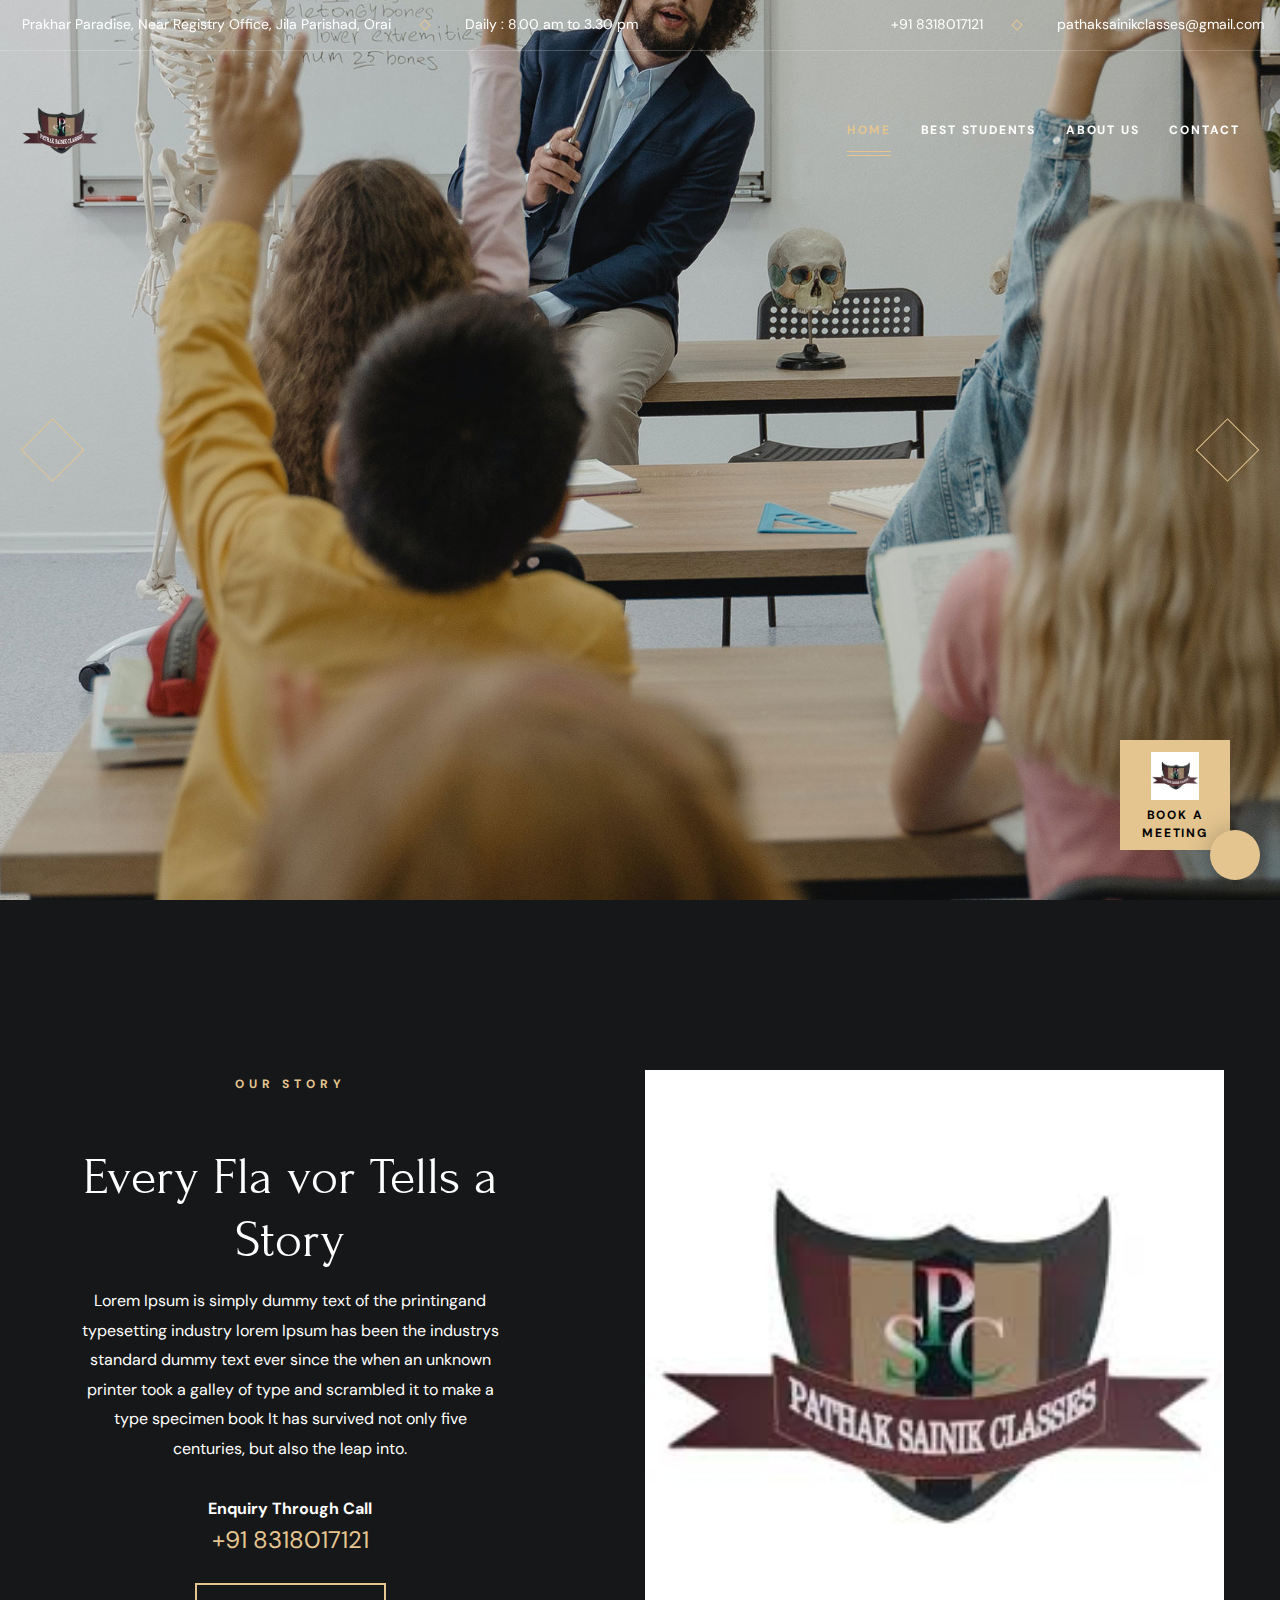
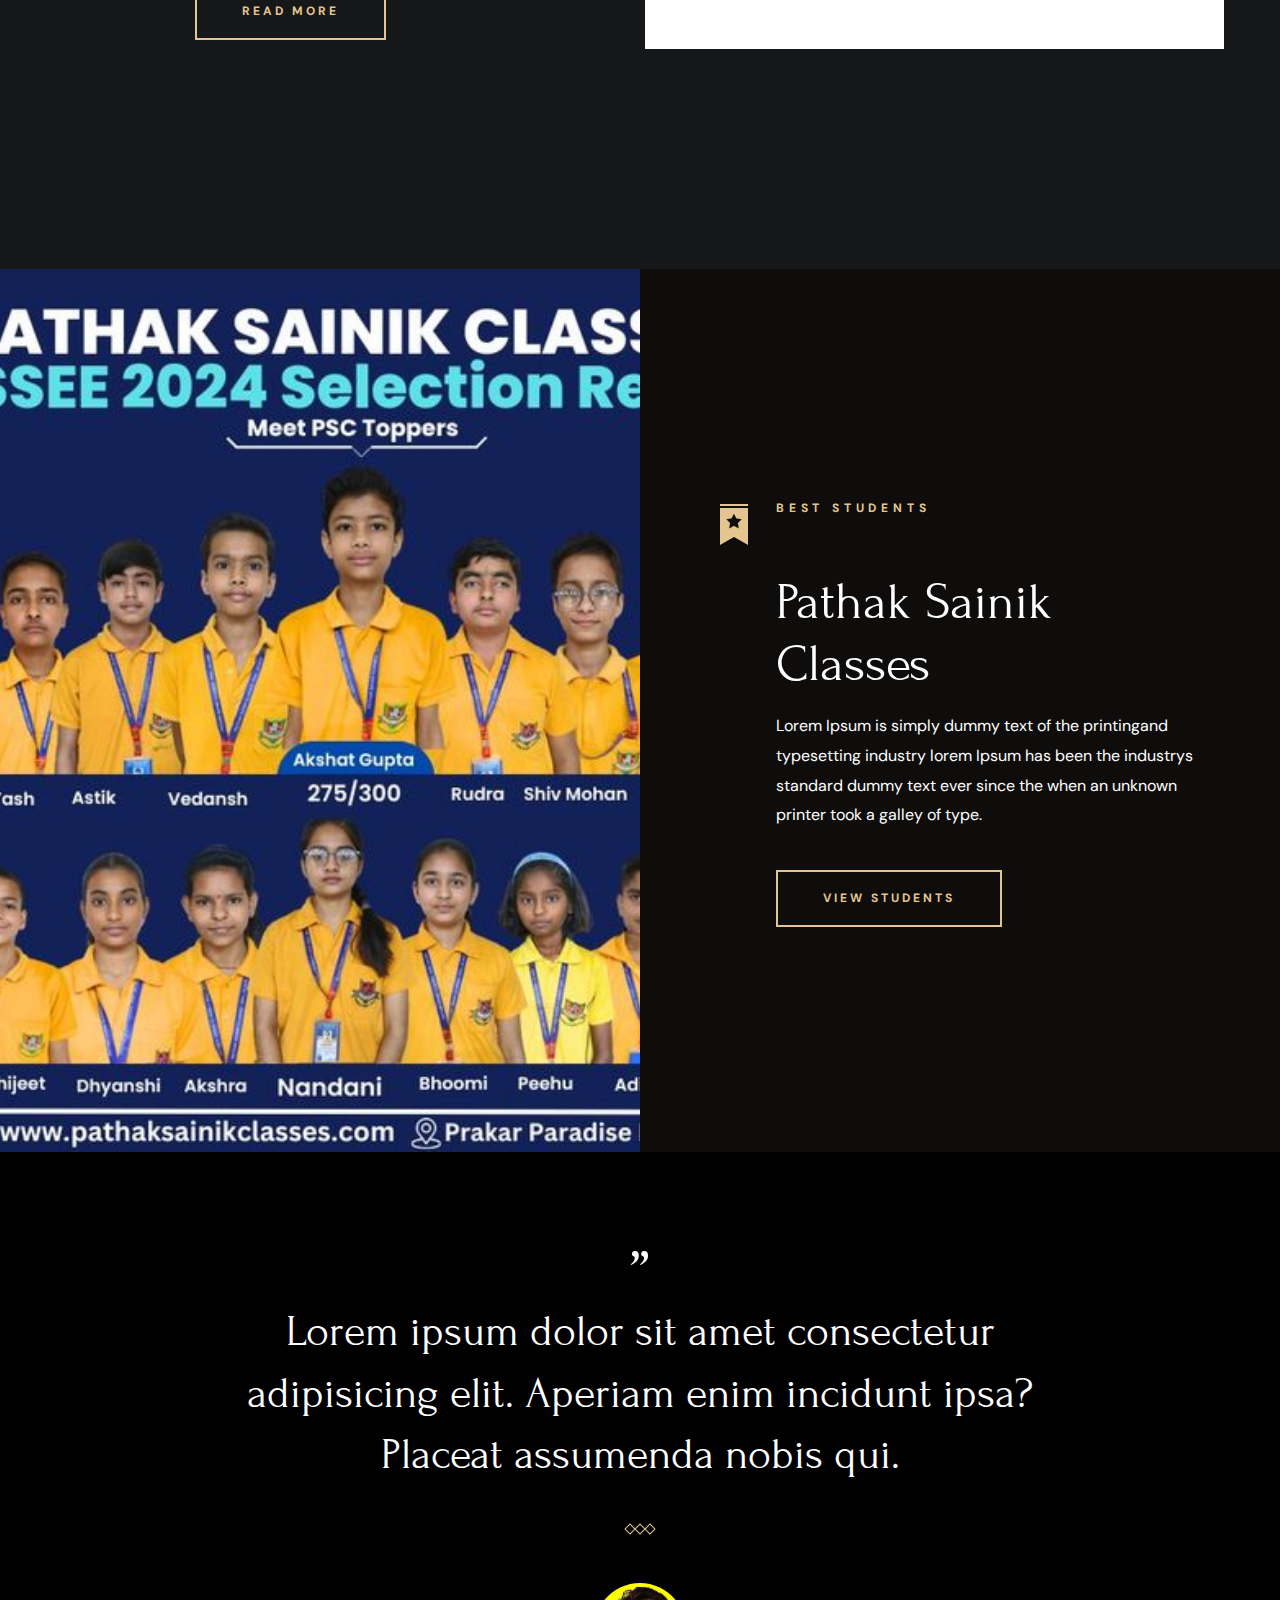
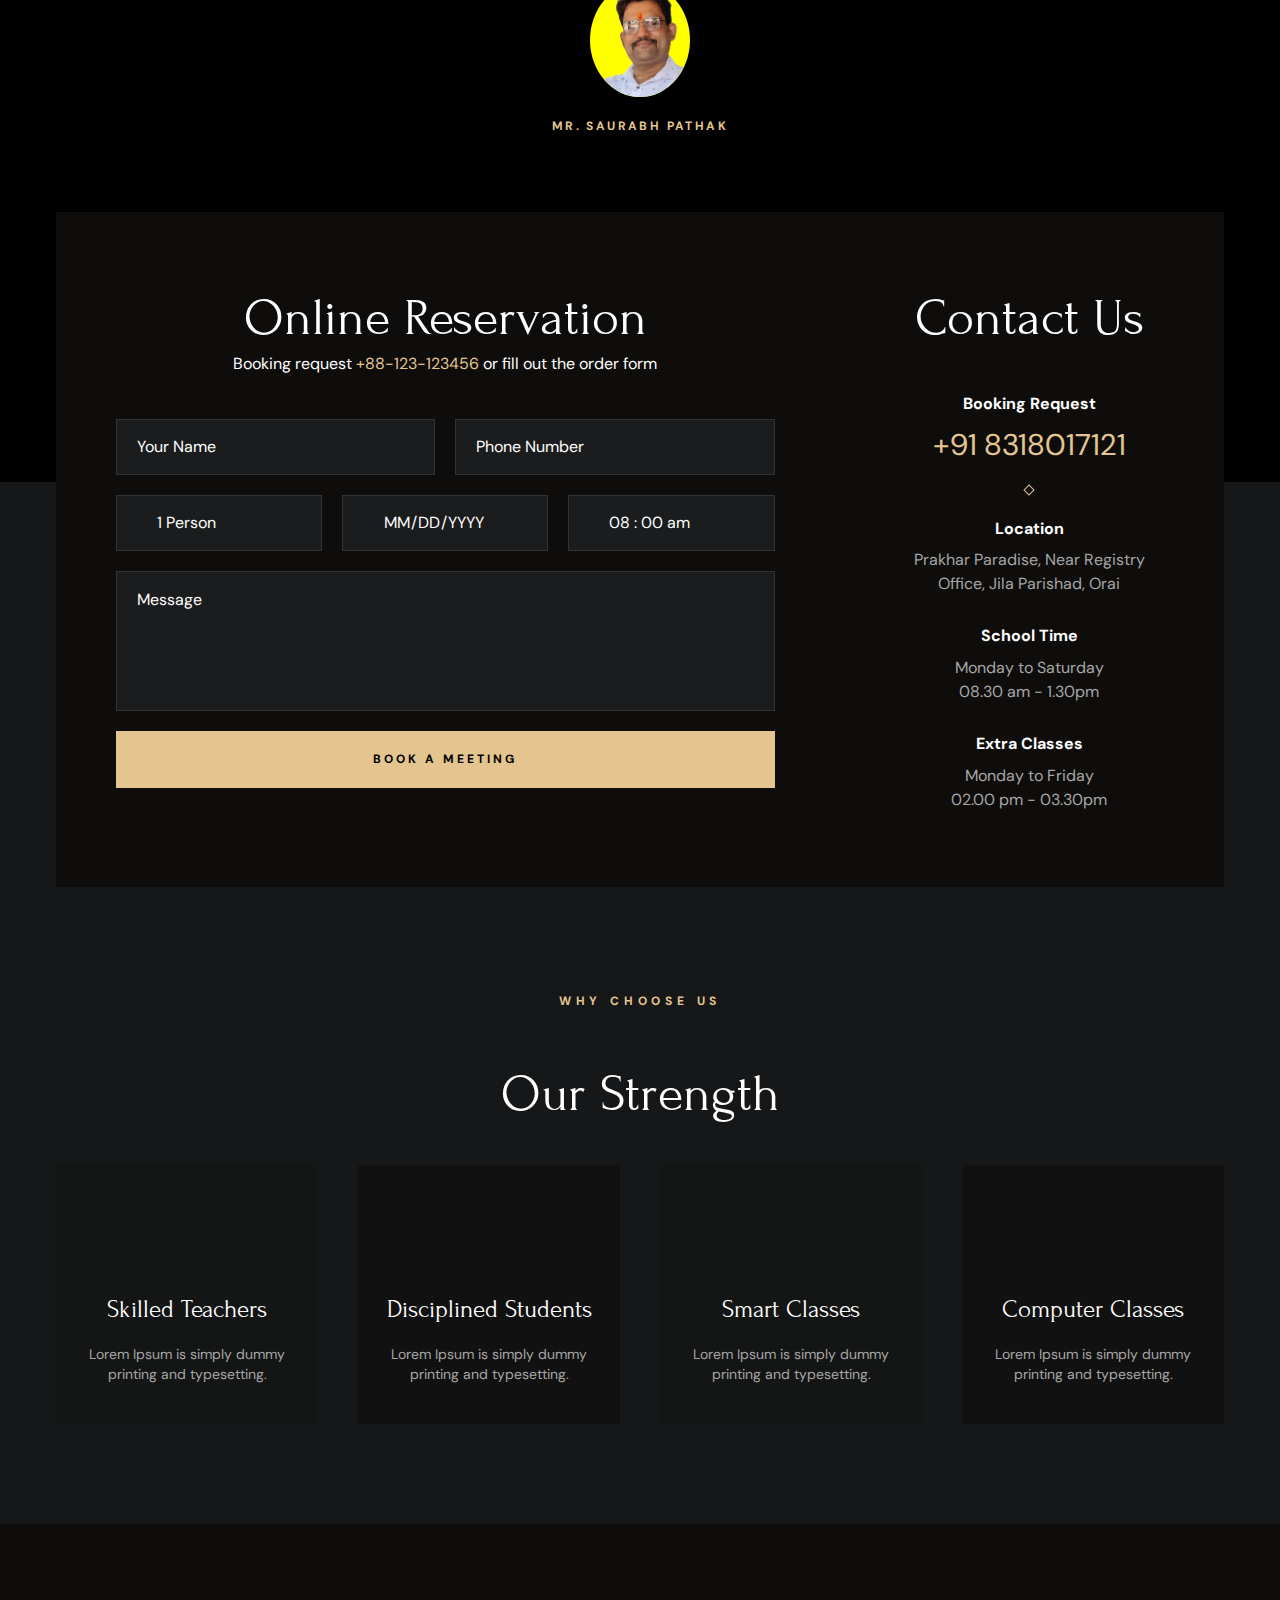
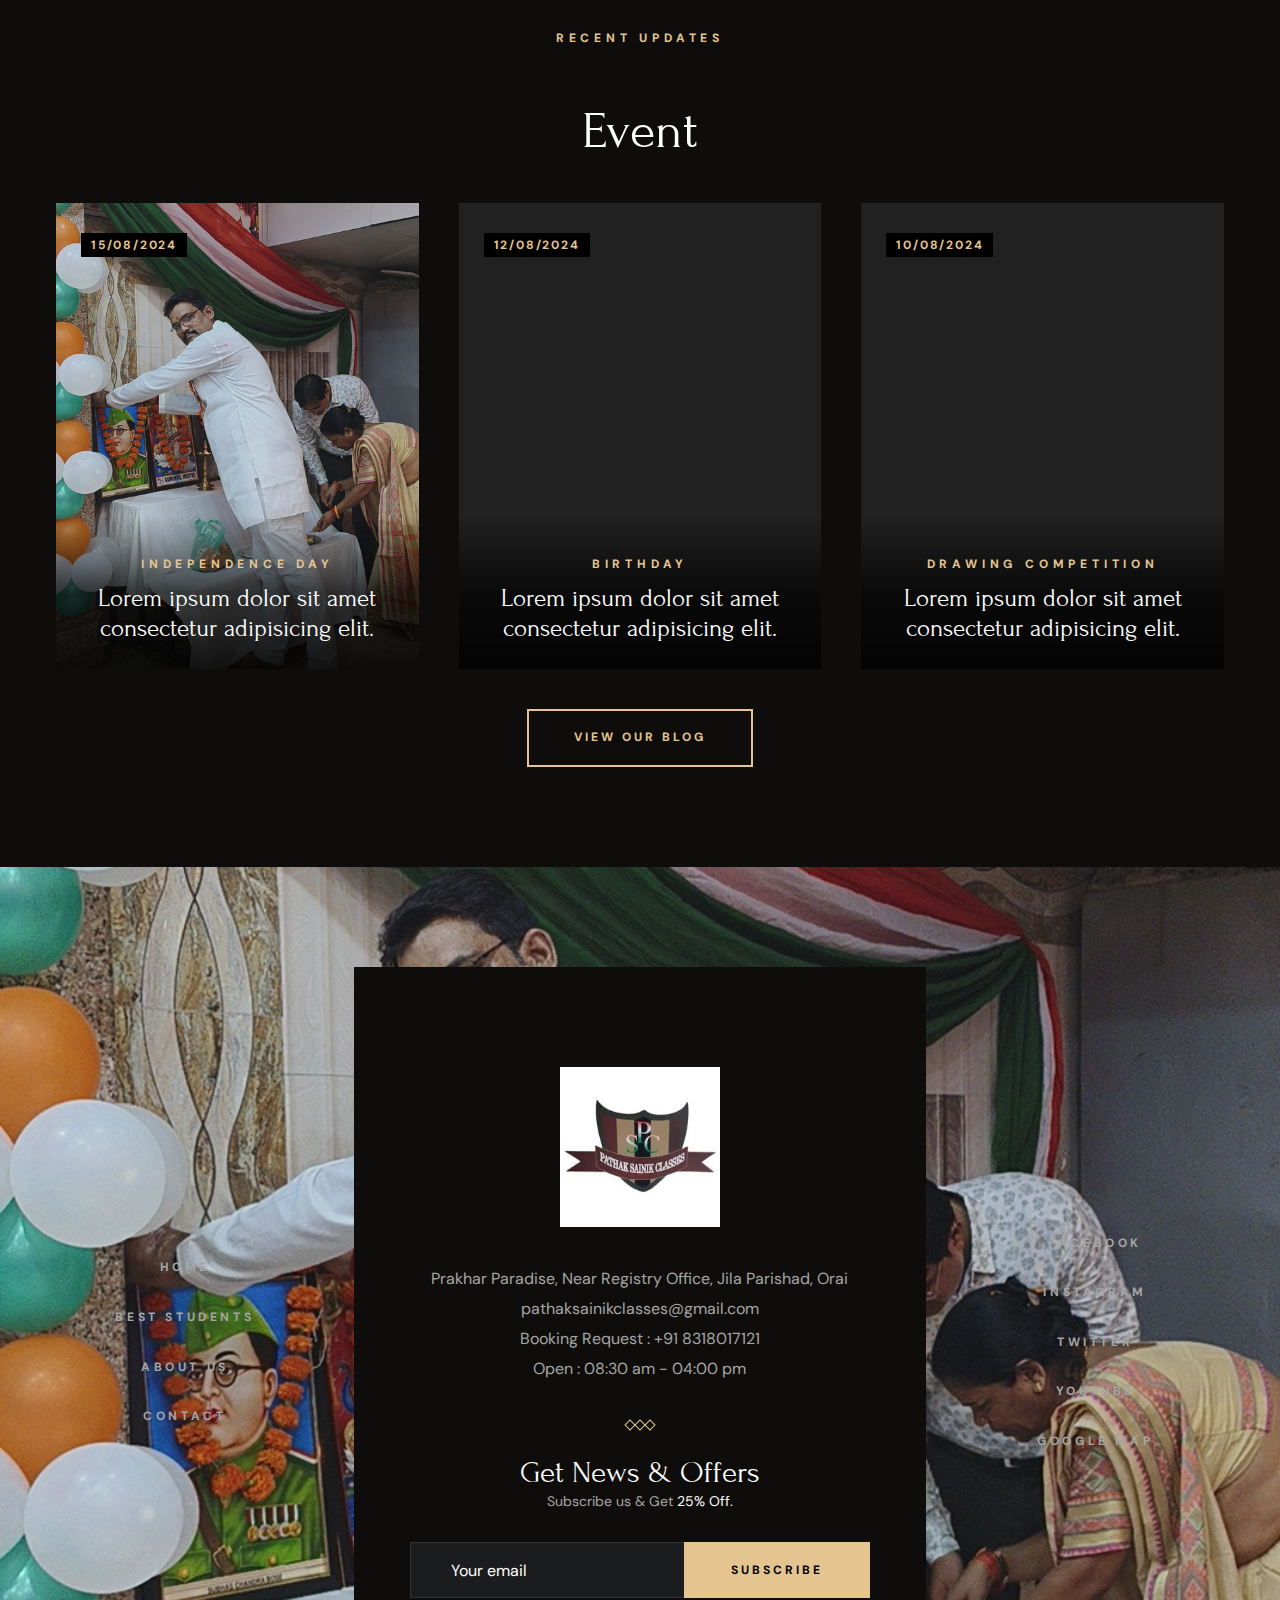
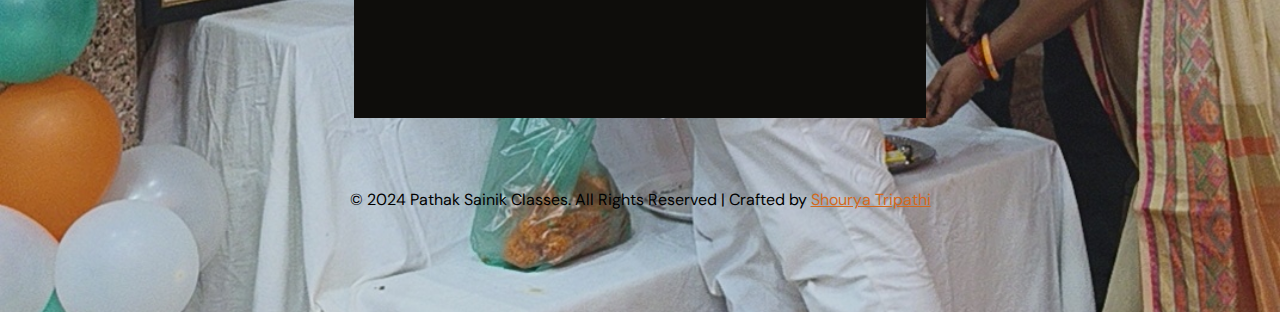
==== commit 9ee526b0: "Update index.html" ====
--- a/index.html
+++ b/index.html
@@ -319,15 +319,15 @@
 
             <p class="label-2 section-subtitle" id="about-label">Our Story</p>
 
-            <h2 class="headline-1 section-title" style="color: black;">Every Fla vor Tells a Story</h2>
-
-            <p class="section-text" style="color: black;">
+            <h2 class="headline-1 section-title" style="color: #fff;">Every Fla vor Tells a Story</h2>
+
+            <p class="section-text" style="color: #fff;">
               Lorem Ipsum is simply dummy text of the printingand typesetting industry lorem Ipsum has been the
               industrys standard dummy text ever since the when an unknown printer took a galley of type and scrambled
               it to make a type specimen book It has survived not only five centuries, but also the leap into.
             </p>
 
-            <div class="contact-label" style="color: black;">Enquiry Through Call</div>
+            <div class="contact-label" style="color: #fff;">Enquiry Through Call</div>
 
             <a href="tel:+804001234567" class="body-1 contact-number hover-underline">+91 8318017121</a>
 
